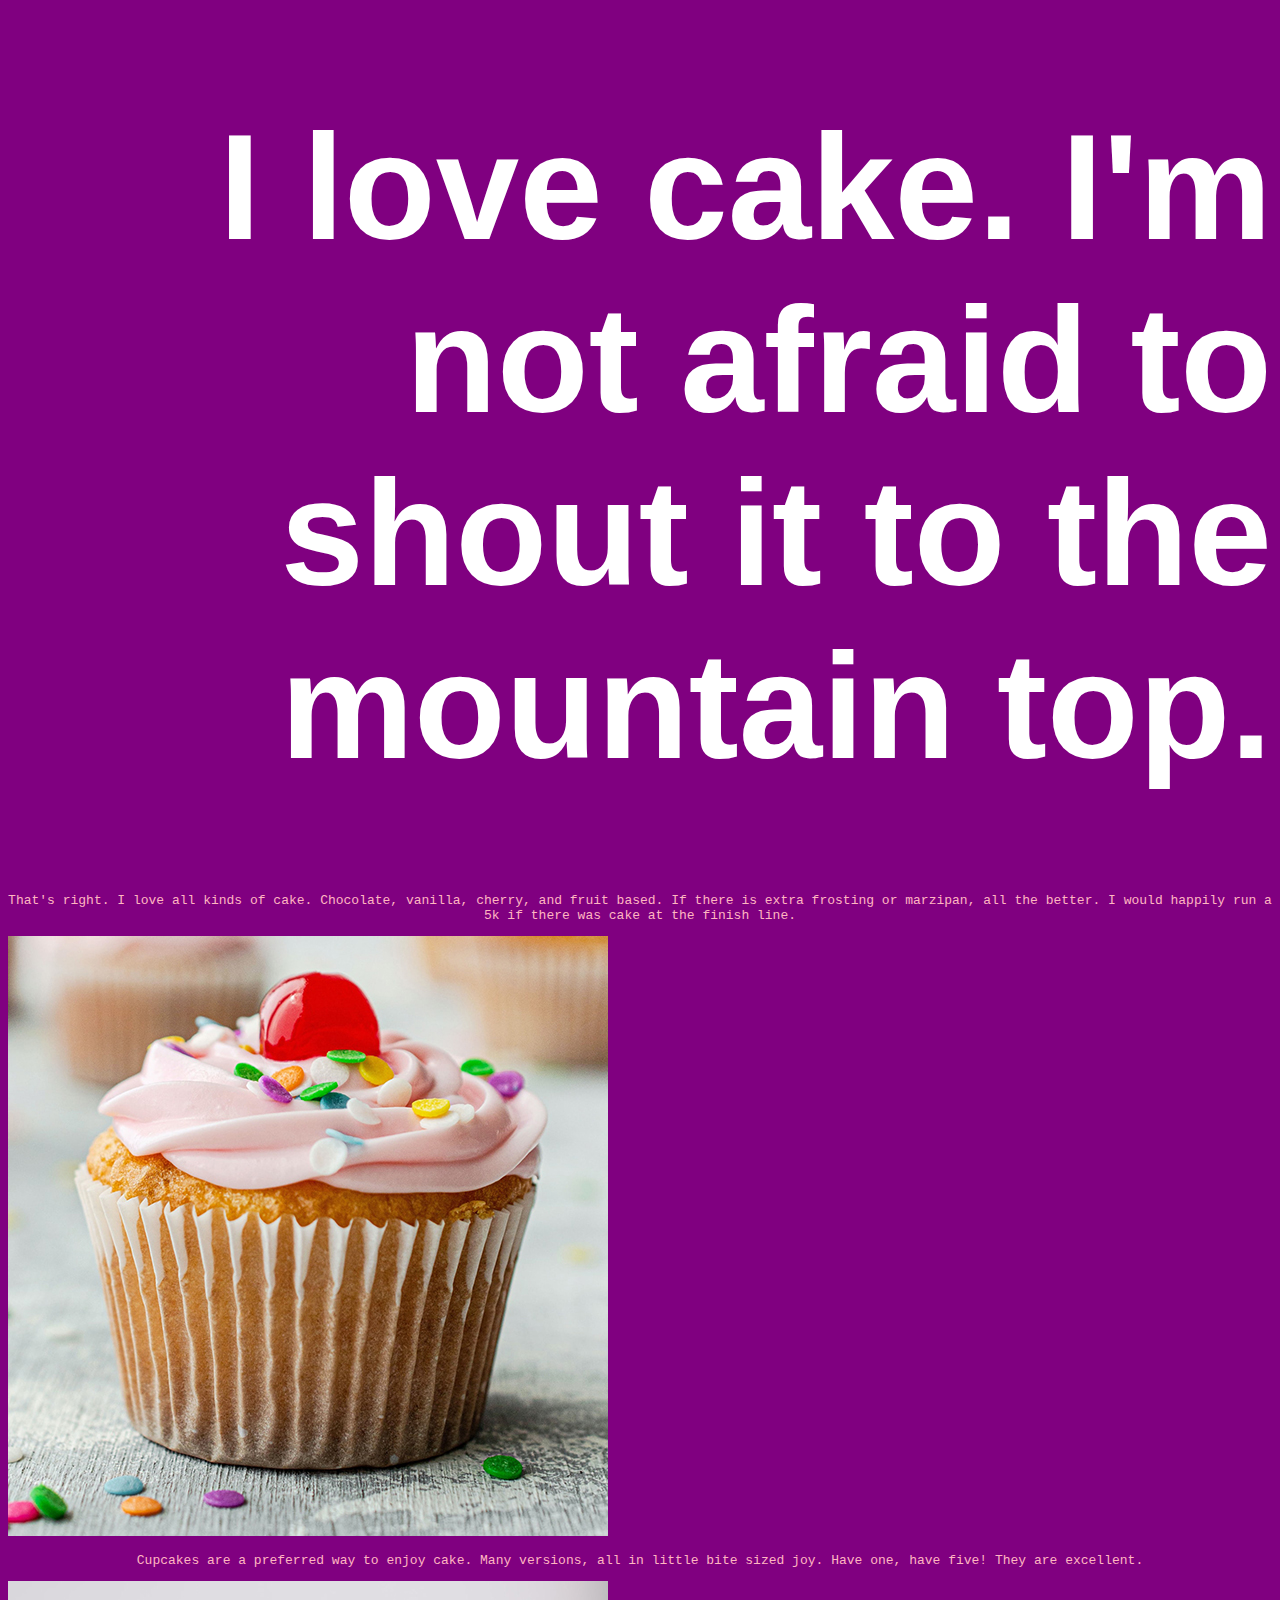
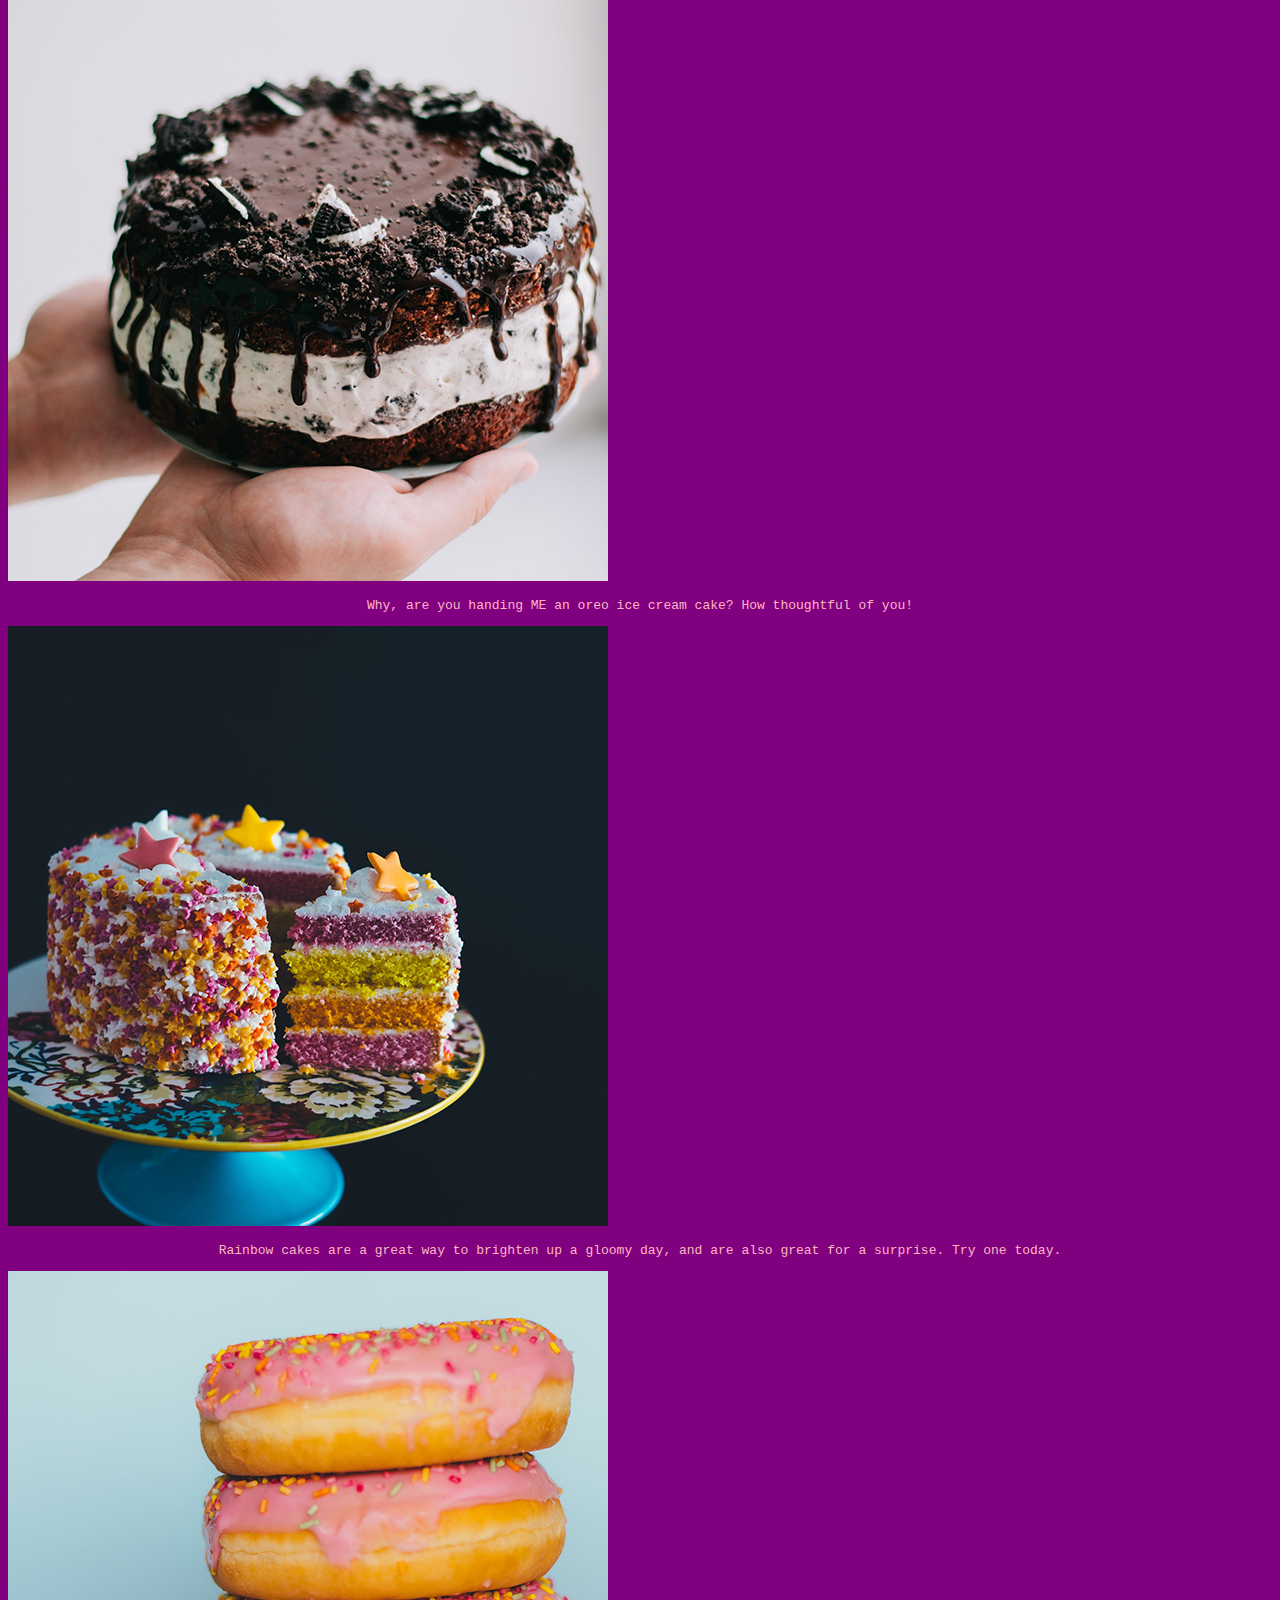
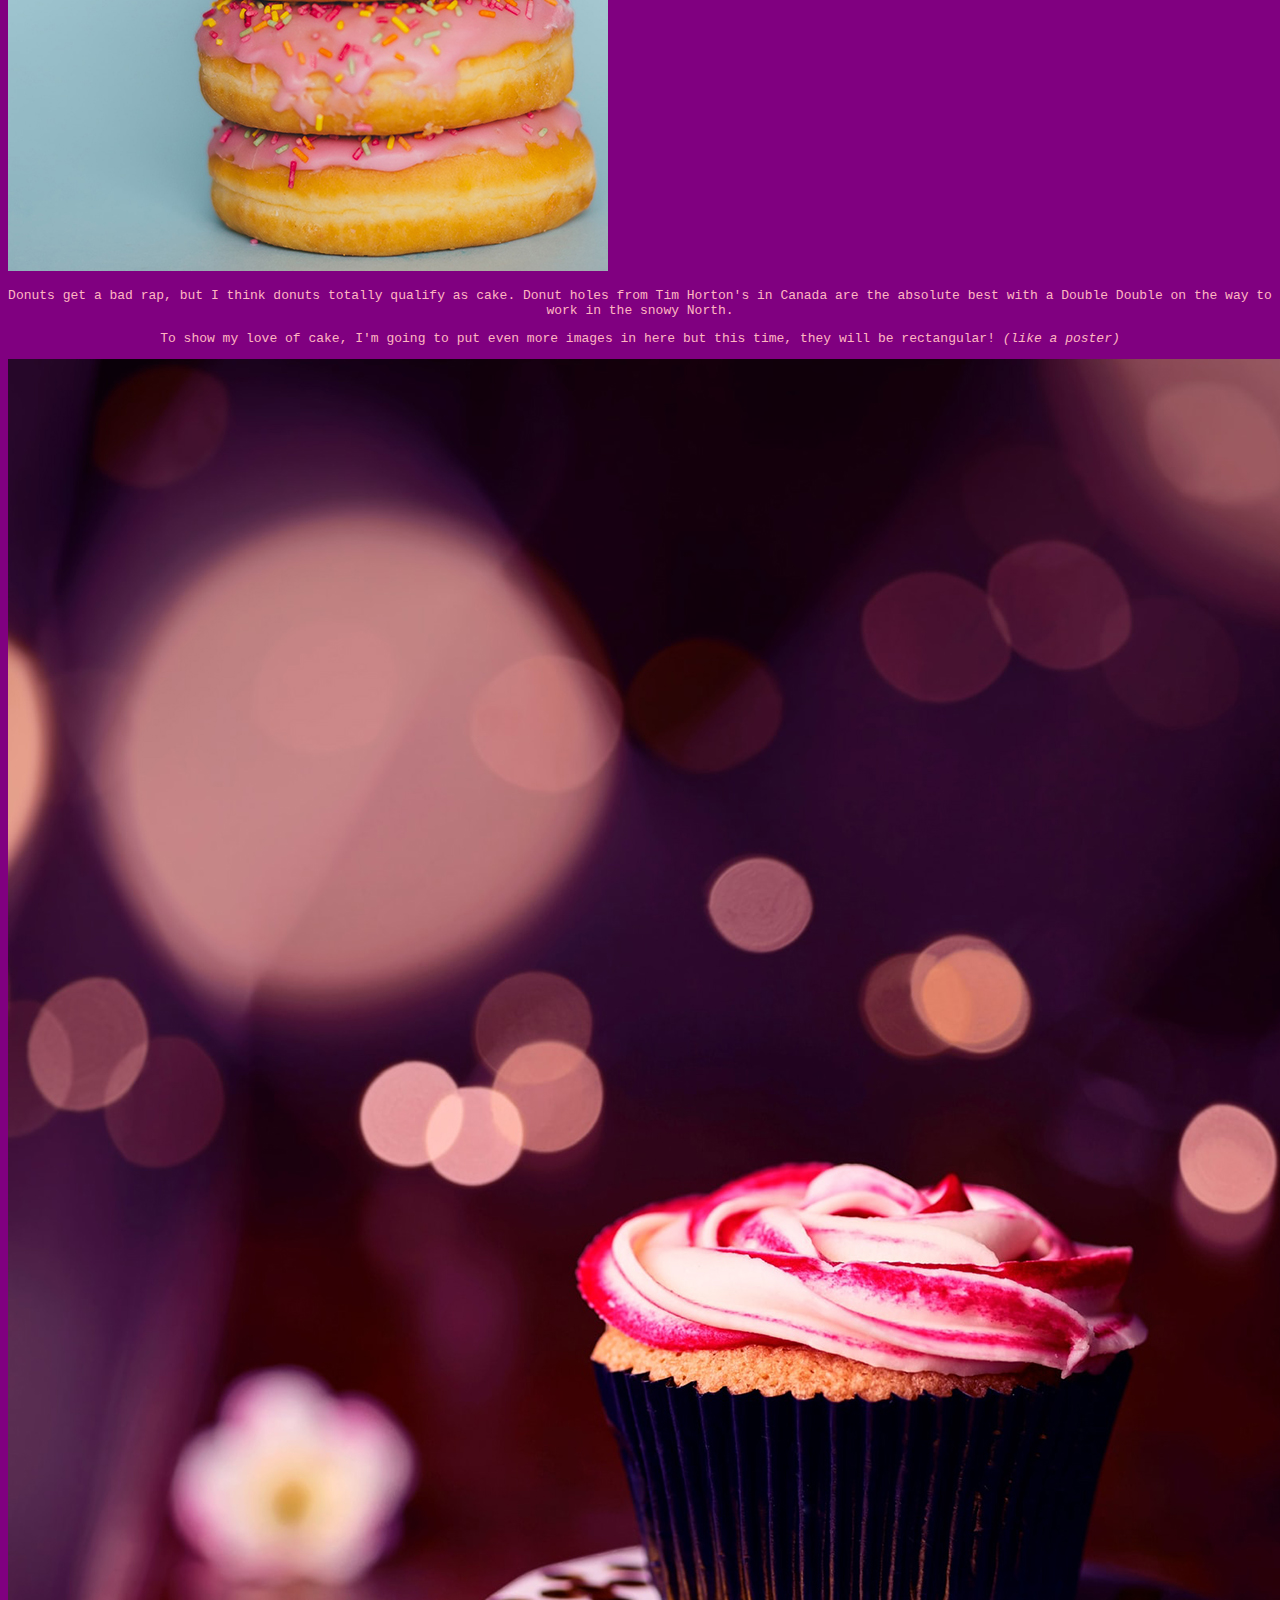
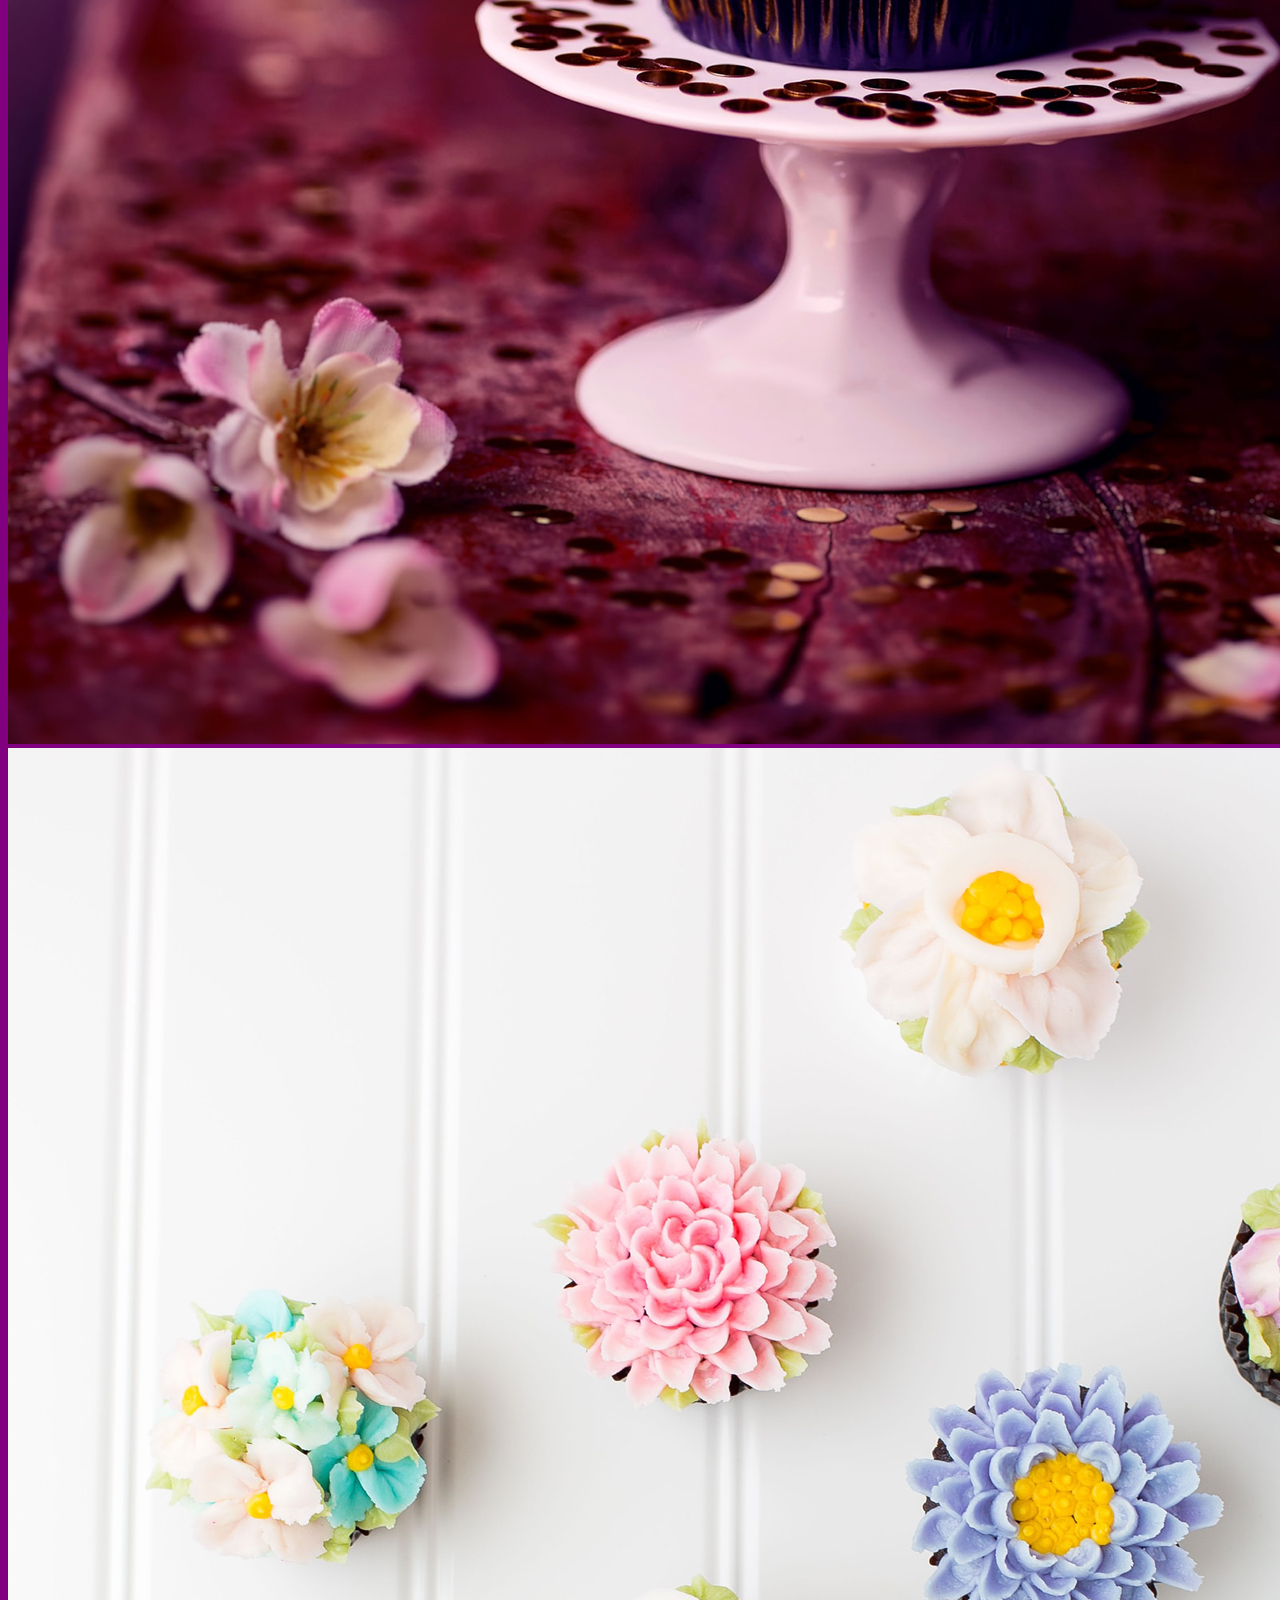
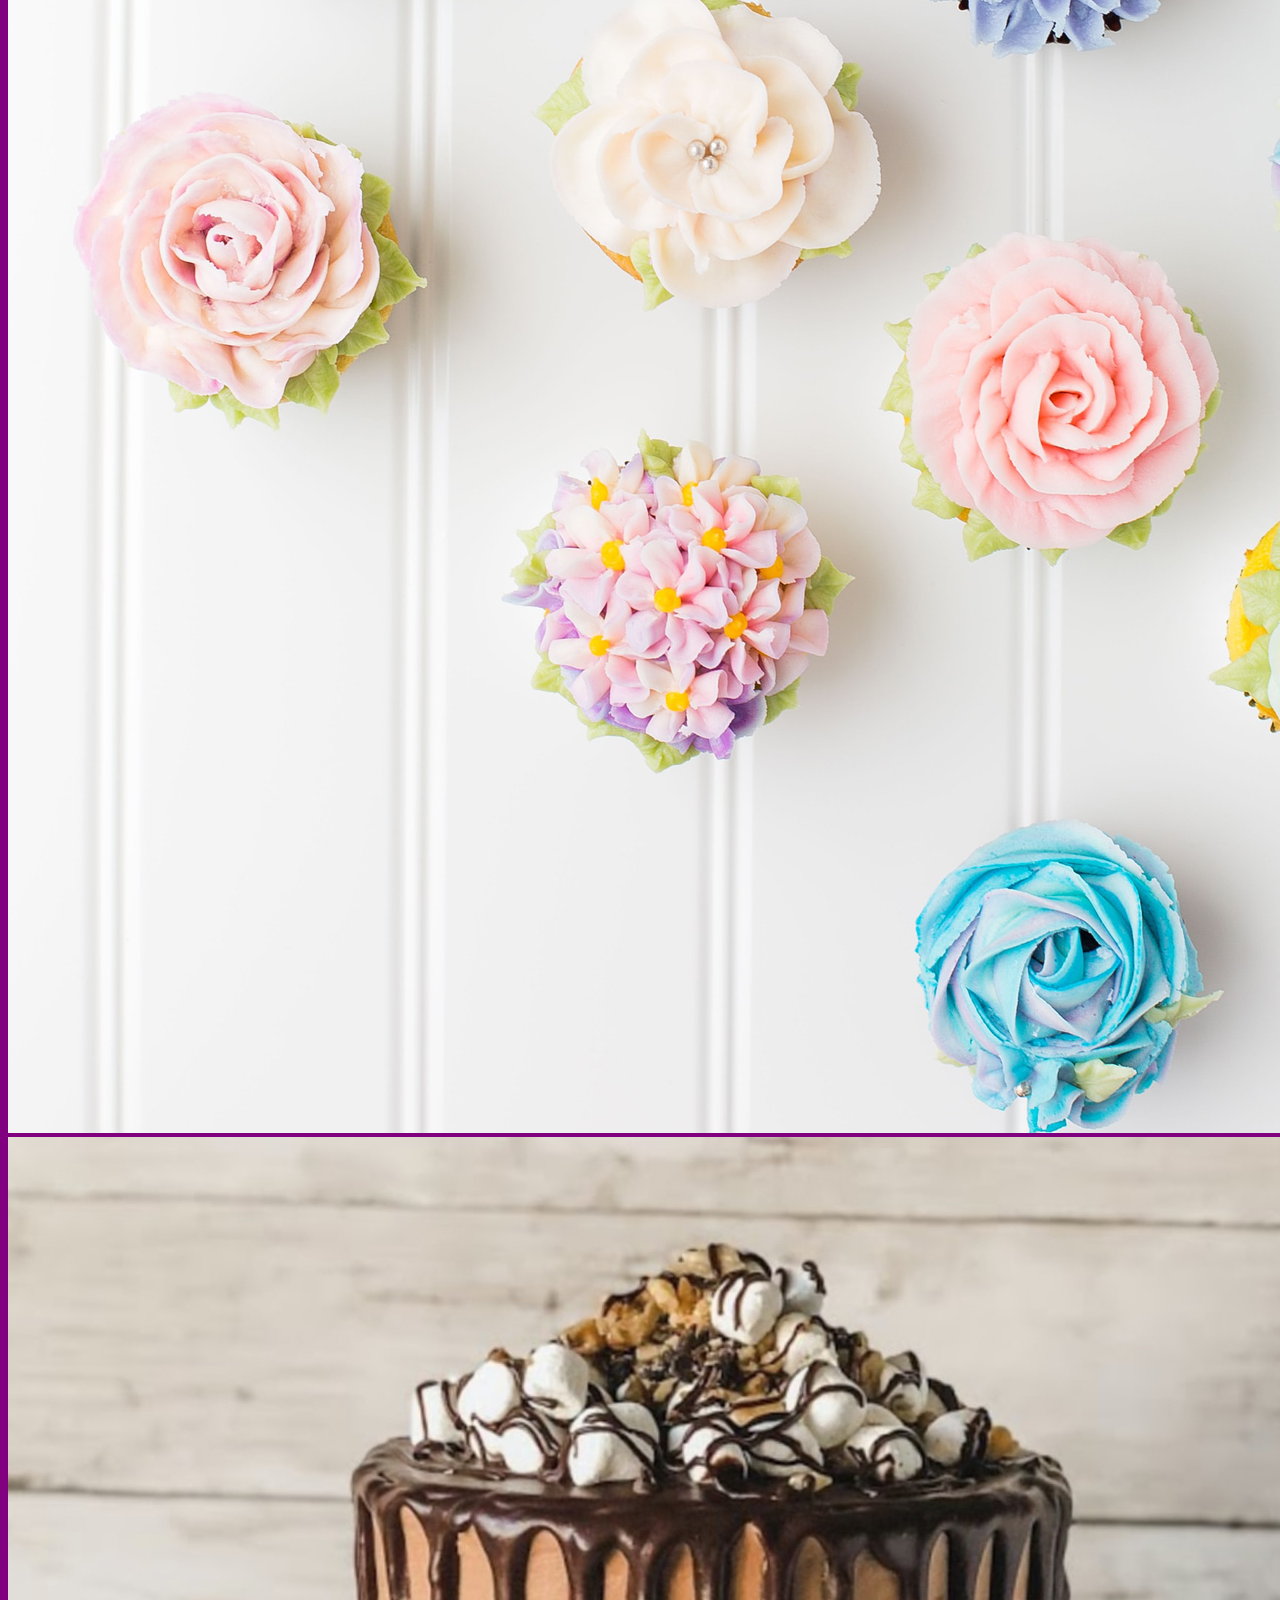
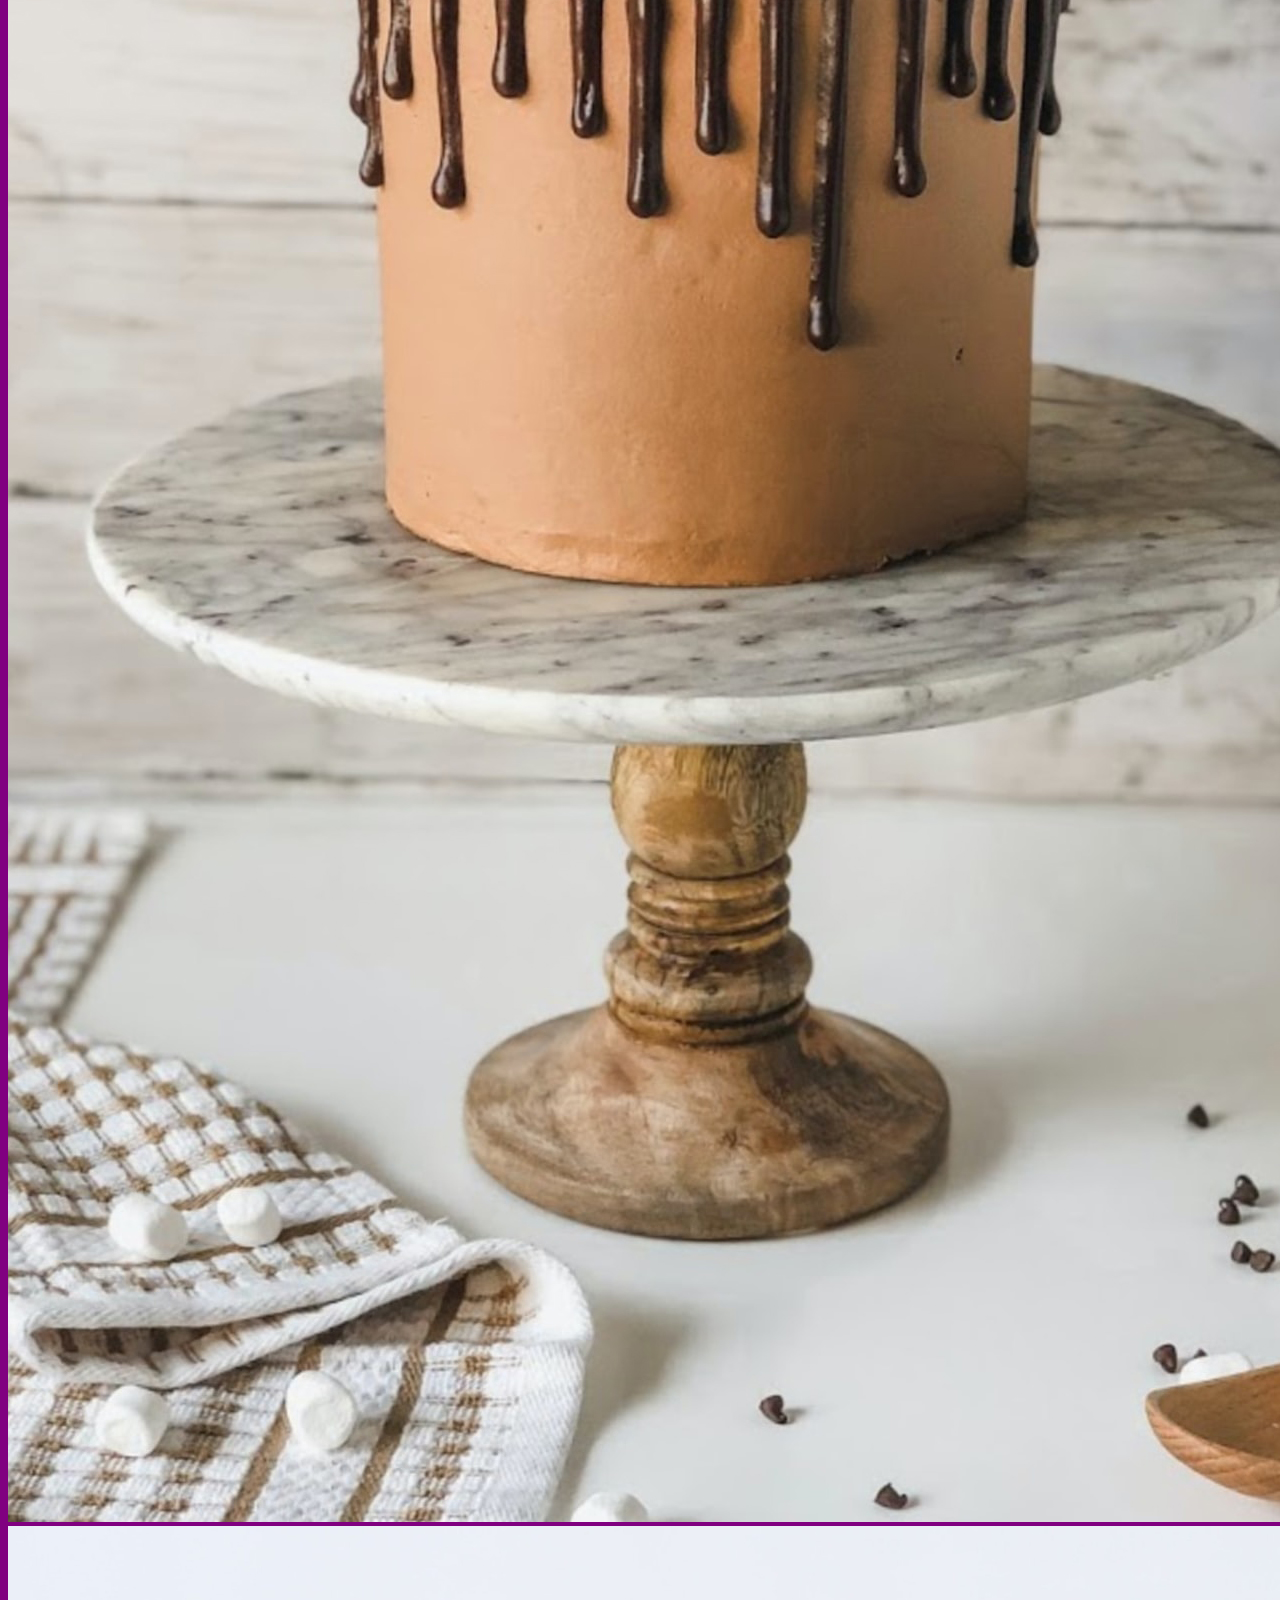
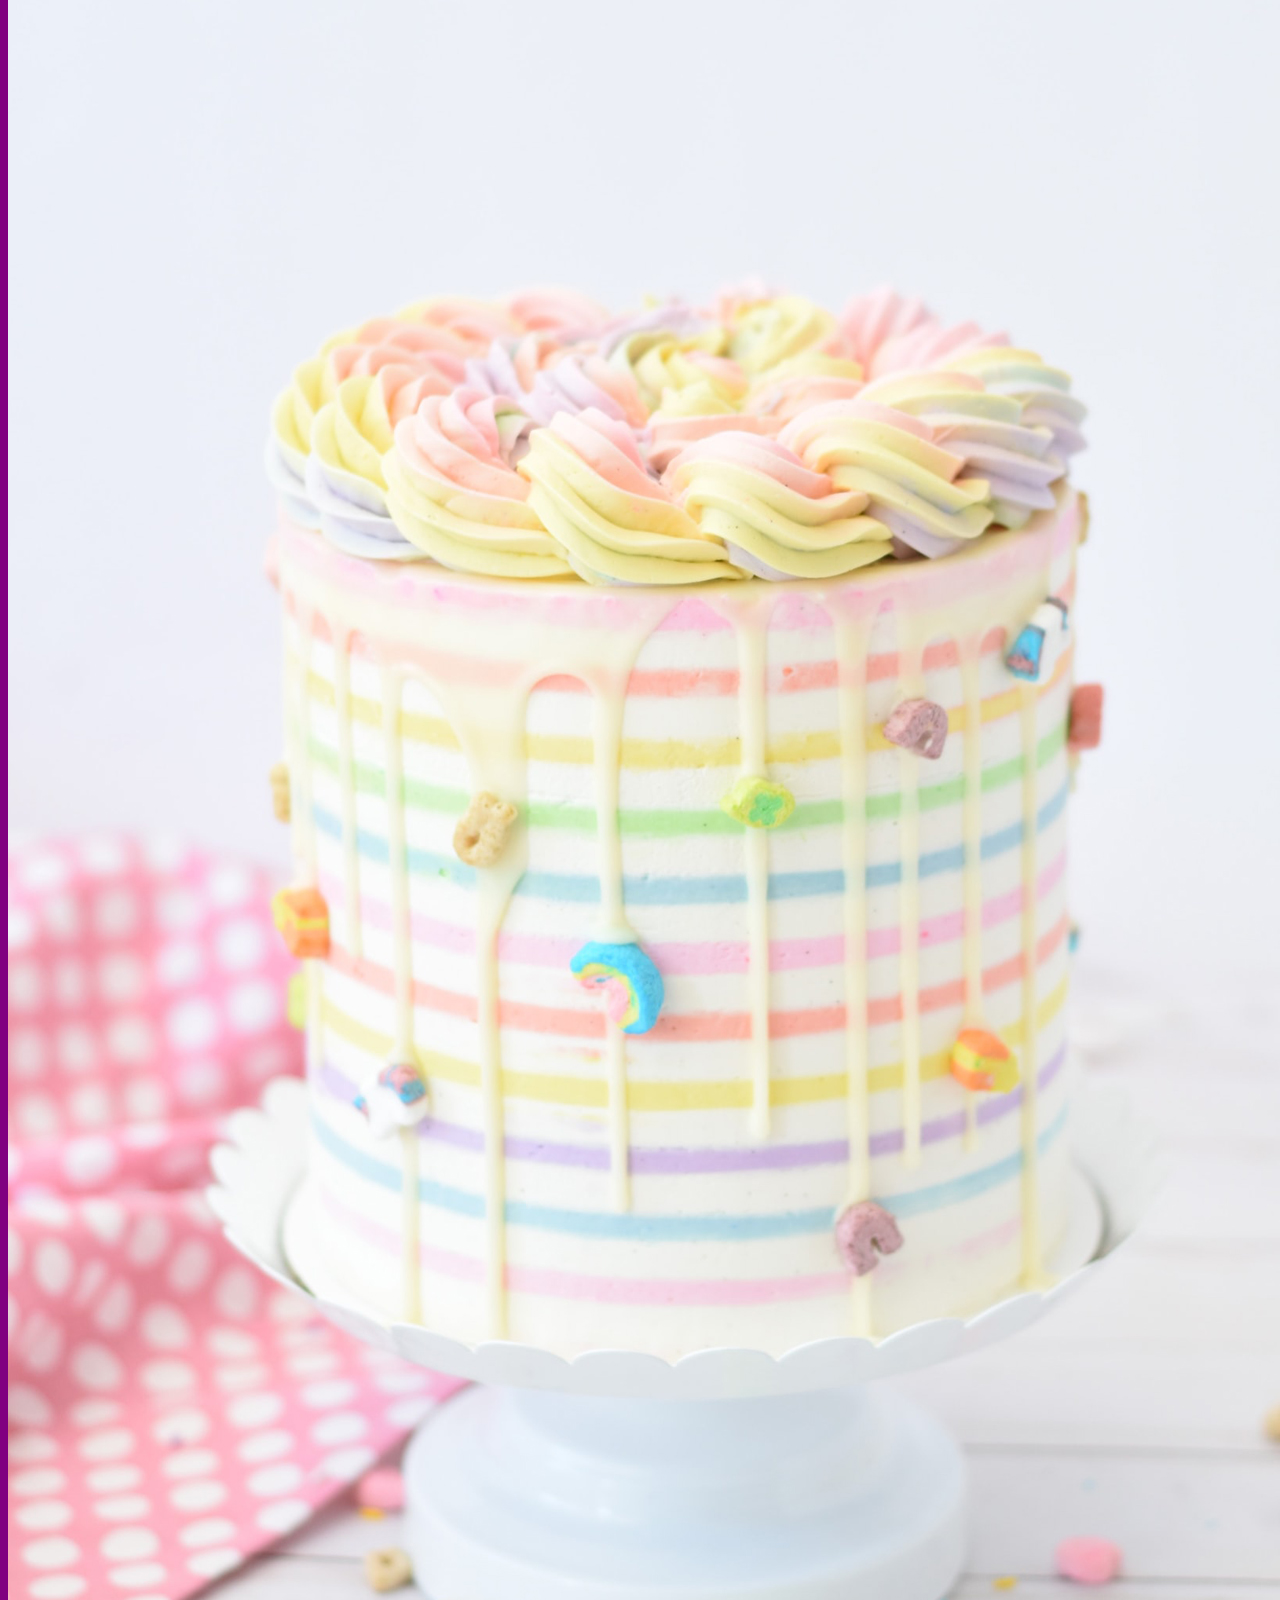
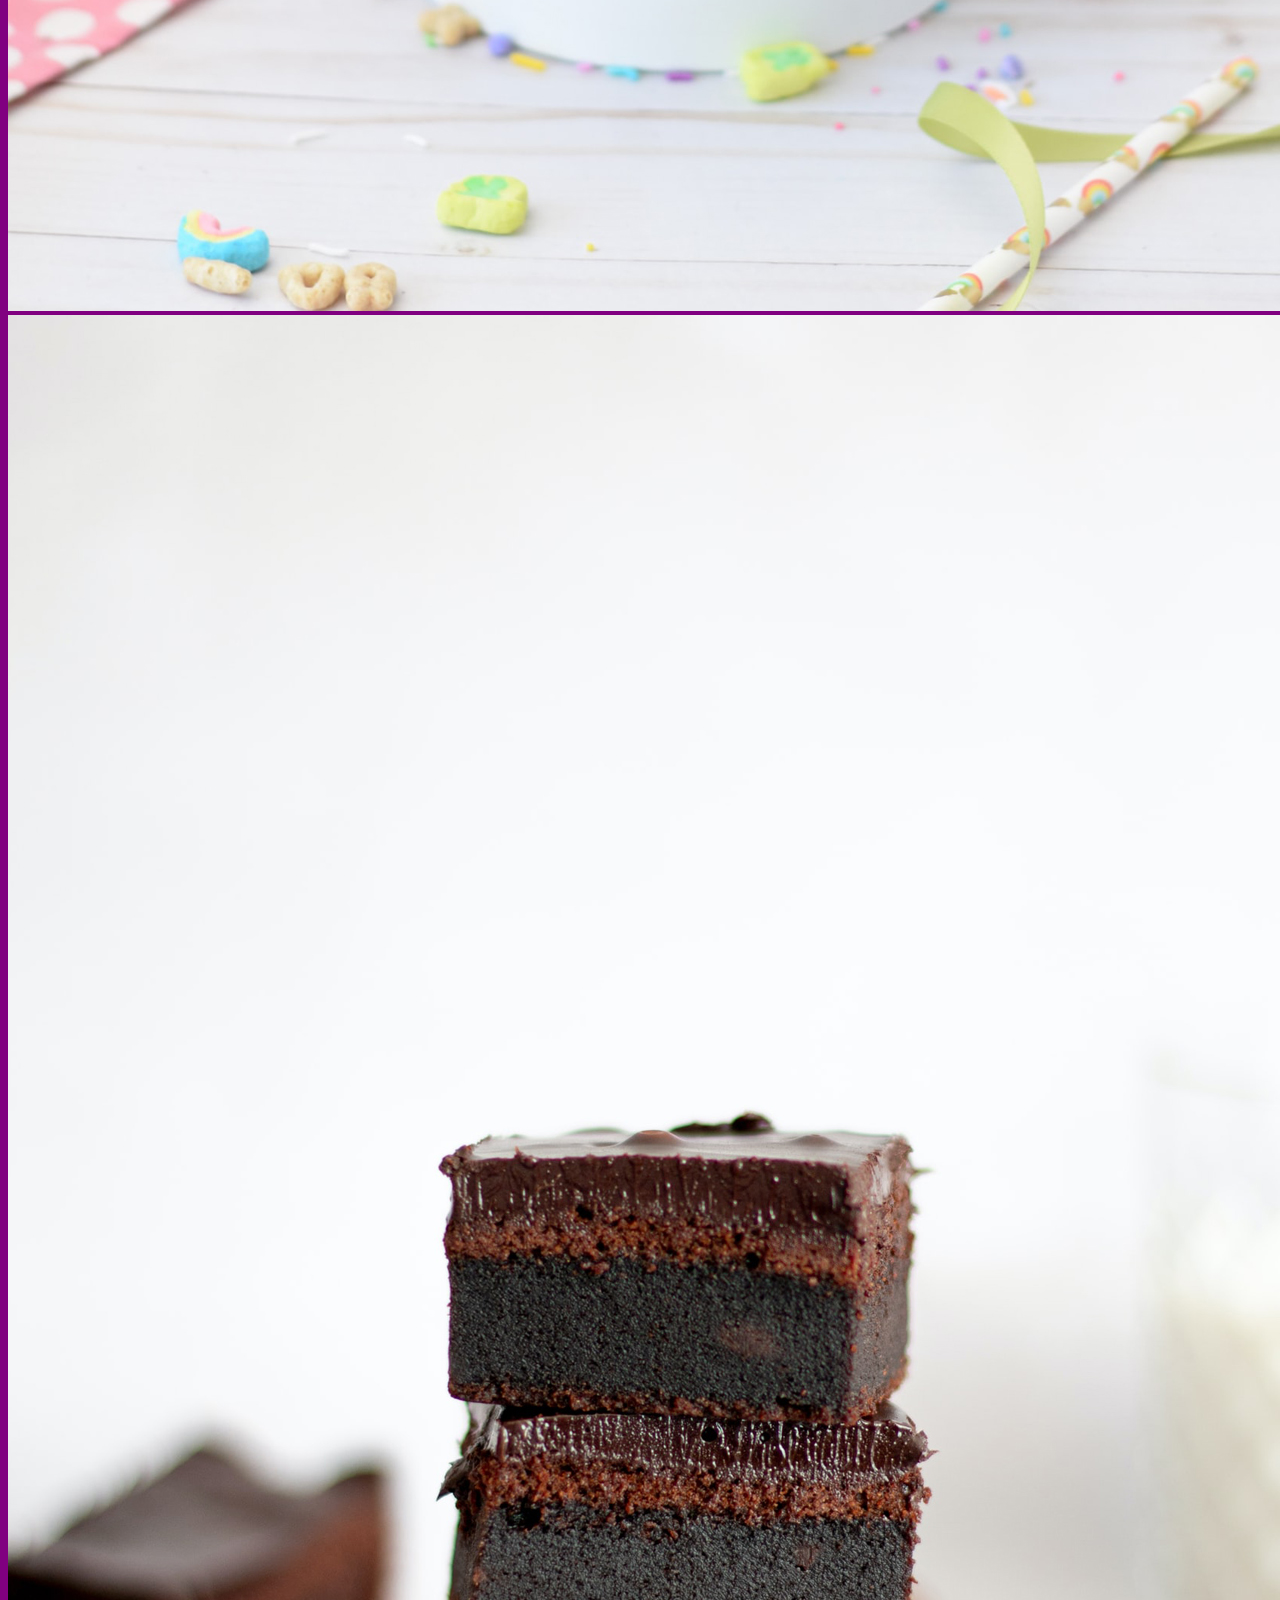
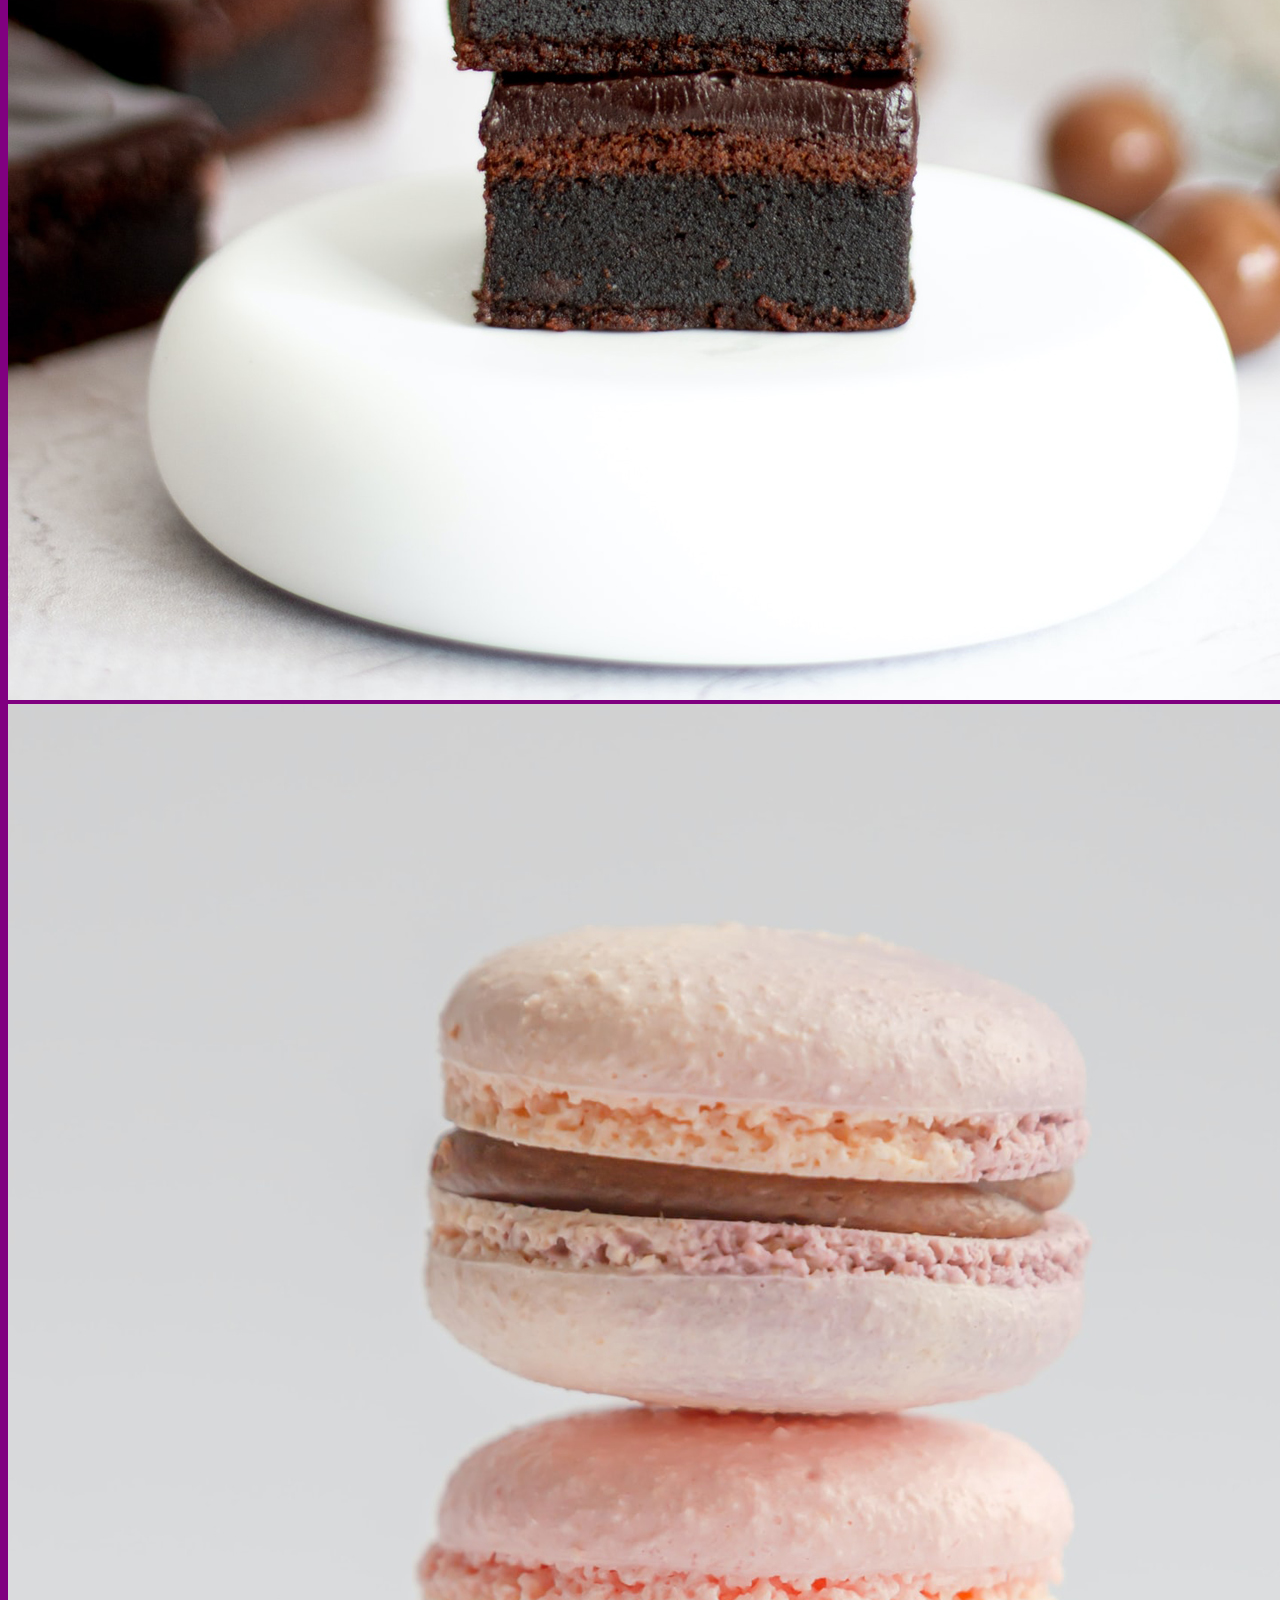
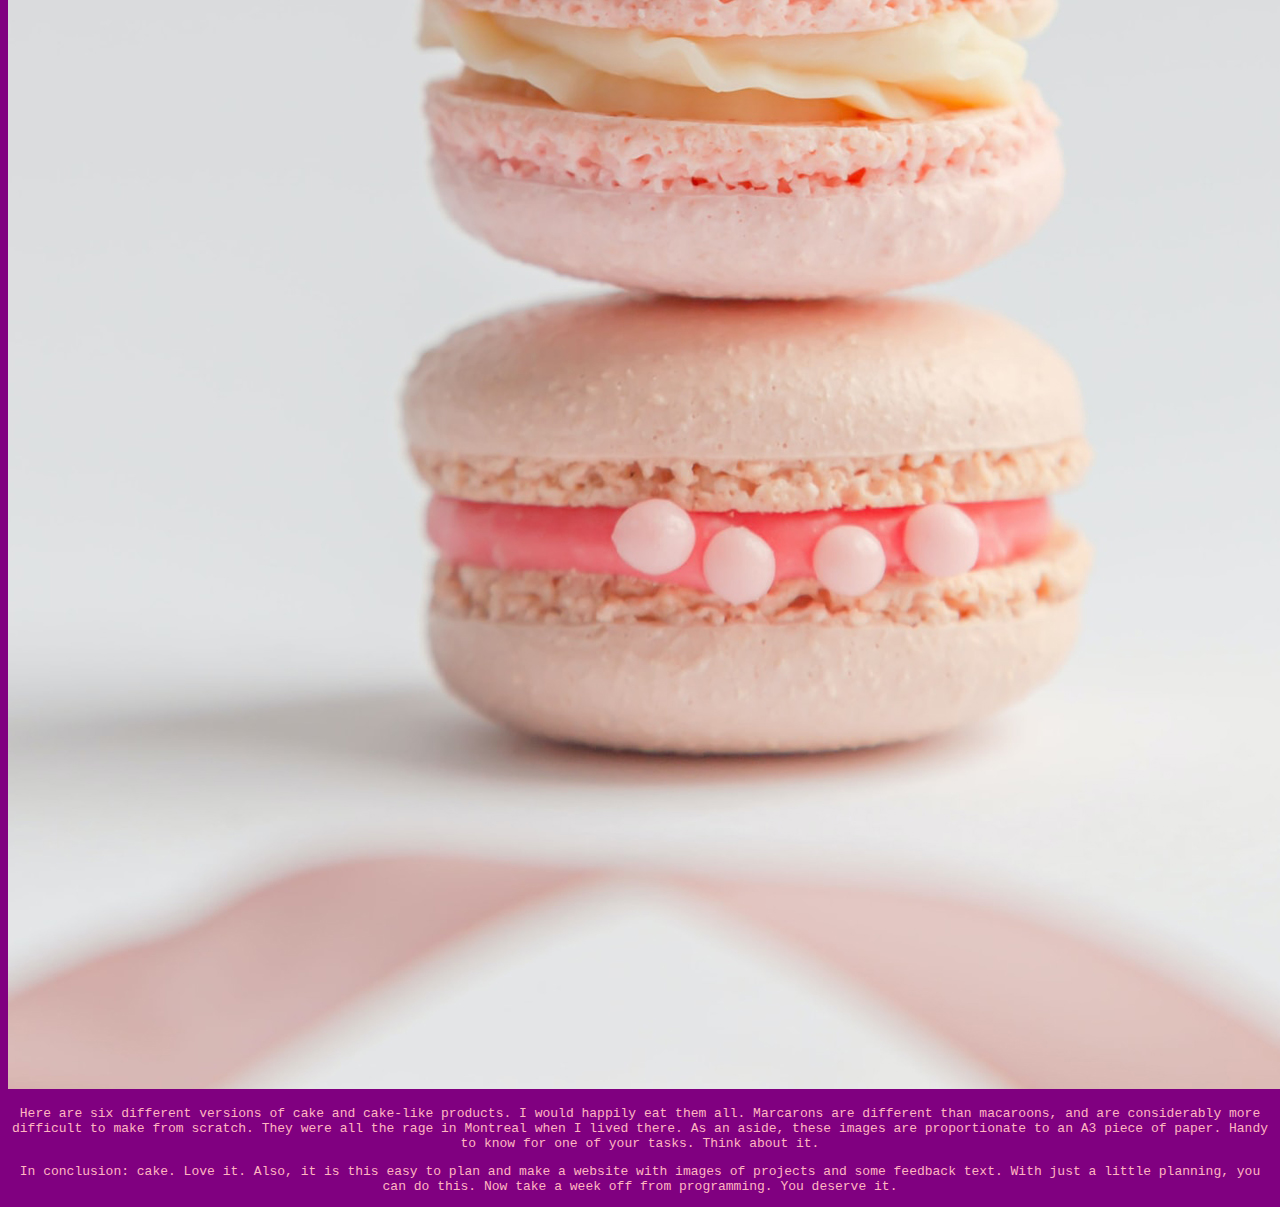
==== cake.html @ 8fcbd811 "add cake images to repo" ====
<!DOCTYPE html>
<html lang="en">

<head>
    <meta charset="UTF-8">
    <meta http-equiv="X-UA-Compatible" content="IE=edge">
    <meta name="viewport" content="width=device-width, initial-scale=1.0">

    <link rel='stylesheet' href='styles.css' />

  

    <title>I Love Cake</title>
</head>

<body>

    <!-- This is the header for the cake page -->
    <header>
        <h1>I love cake. I'm not afraid to shout it to the mountain top.</h1>

        <p class="cake-text">That's right. I love all kinds of cake. Chocolate, vanilla, cherry, and fruit based. If there is extra frosting or marzipan, all the better. I would happily run a 5k if there was cake at the finish line.</p>
    </header>




    <!-- main body about my love of cake -->

    <main>

        <!-- begin square images  -->
        <section class="section-one">
            <div class="container">

                <div class="cake-group">
                    <img class="cake-item" src="images/cake1.jpg" alt="a photo of a cupcake">

                    <p class="cake-text caption">Cupcakes are a preferred way to enjoy cake. Many versions, all in
                    little bite sized joy. Have one, have five! They are excellent.</p>

                </div>

                <div class="cake-group">

                    <img class="cake-item" src="images/cake2.jpg" alt="a photo of an oreo ice cream cake">


                    <p class="cake-text caption">Why, are you handing ME an oreo ice cream cake? How thoughtful of you!
                    </p>

                </div>

                <div class="cake-group">

                    <img class="cake-item" src="images/cake3.jpg" alt="a photo of a rainbow cake">

                    <p class="cake-text caption">Rainbow cakes are a great way to brighten up a gloomy day, and are also
                        great
                        for a surprise. Try one today. </p>

                </div>

                <div class="cake-group">
                    <img class="cake-item" src="images/cake4.jpg" alt="a photo of a donut">


                    <p class="cake-text caption">Donuts get a bad rap, but I think donuts totally qualify as cake. Donut
                        holes
                        from Tim Horton's in Canada are the absolute best with a Double Double on the way to work in the
                        snowy
                        North.</p>
                </div>
            </div>
        </section>

        <!-- Begin poster size images -->


        <section class="section-two">



            <p class="cake-text dark center">To show my love of cake, I'm going to put even more images in here but this time,
                they will be rectangular! <em>(like a poster)</em> </p>

            <div class="container">
                <img class="cake-poster-item" src="images/cakeposter1.jpg" alt="a photo of a cupcake">

                <img class="cake-poster-item" src="images/cakeposter2.jpg" alt="a photo of many cupcakes with icing that looks like flowers">

                <img class="cake-poster-item" src="images/cakeposter3.jpg" alt="a photo of a chocolate popcorn marshmallow cake">

                <img class="cake-poster-item" src="images/cakeposter4.jpg" alt="a photo of a rainbow cake not cut">

                <img class="cake-poster-item" src="images/cakeposter5.jpg" alt="a photo of a stack of fudgy brownies">

                <img class="cake-poster-item" src="images/cakeposter6.jpg" alt="a photo of a three pink marcarons">

            </div>

            <p class="cake-text dark center">Here are six different versions of cake and cake-like products. I would happily eat them all. Marcarons are different than macaroons, and are considerably more difficult to make from scratch. They were all the rage in Montreal when I lived there. As an aside, these images are proportionate to an A3 piece of paper. Handy to know for one of your tasks. Think about it.</p>
        </section>
    </main>

    <footer>
        <p class="cake-text caption disclaimer dark">In conclusion: cake. Love it. Also, it is this easy to plan and make a
            website with images of projects and some feedback text. With just a little planning, you can do this. Now
            take a week off from programming. You deserve it.</p>

    </footer>
</body>

</html>
---- styles.css ----
body {
    background-color: purple;
}

p {
    font-family: monospace;
    text-align: center;
    color: lightpink;
}

h1,
h2,
h3,
h4,
h5,
h6 {
    font-family: Verdana, Geneva, Tahoma, sans-serif;
    color: lightyellow;
    font-style: italic;
    text-align: right;
}

h1 {
    font-family: Impact, Haettenschweiler, 'Arial Narrow Bold', sans-serif;
    font-size: 150px;
    color: white;
    font-style: normal;
}

h2 {
    color: black;
}

.special {
    font-family: 'Gill Sans', 'Gill Sans MT', Calibri, 'Trebuchet MS', sans-serif;
    font-weight: bold;
    font-size: 40px;
    text-align: left;
}

ul {
    list-style-type: square;

}

ol {
    list-style-type: upper-roman;

}

li {
    color: white;
    font-size: 20px;
    font-weight: bold;
}

.fave {
    color: orangered;

}

.pizza{

    width: 50%;
}

a {

    color: white;
}
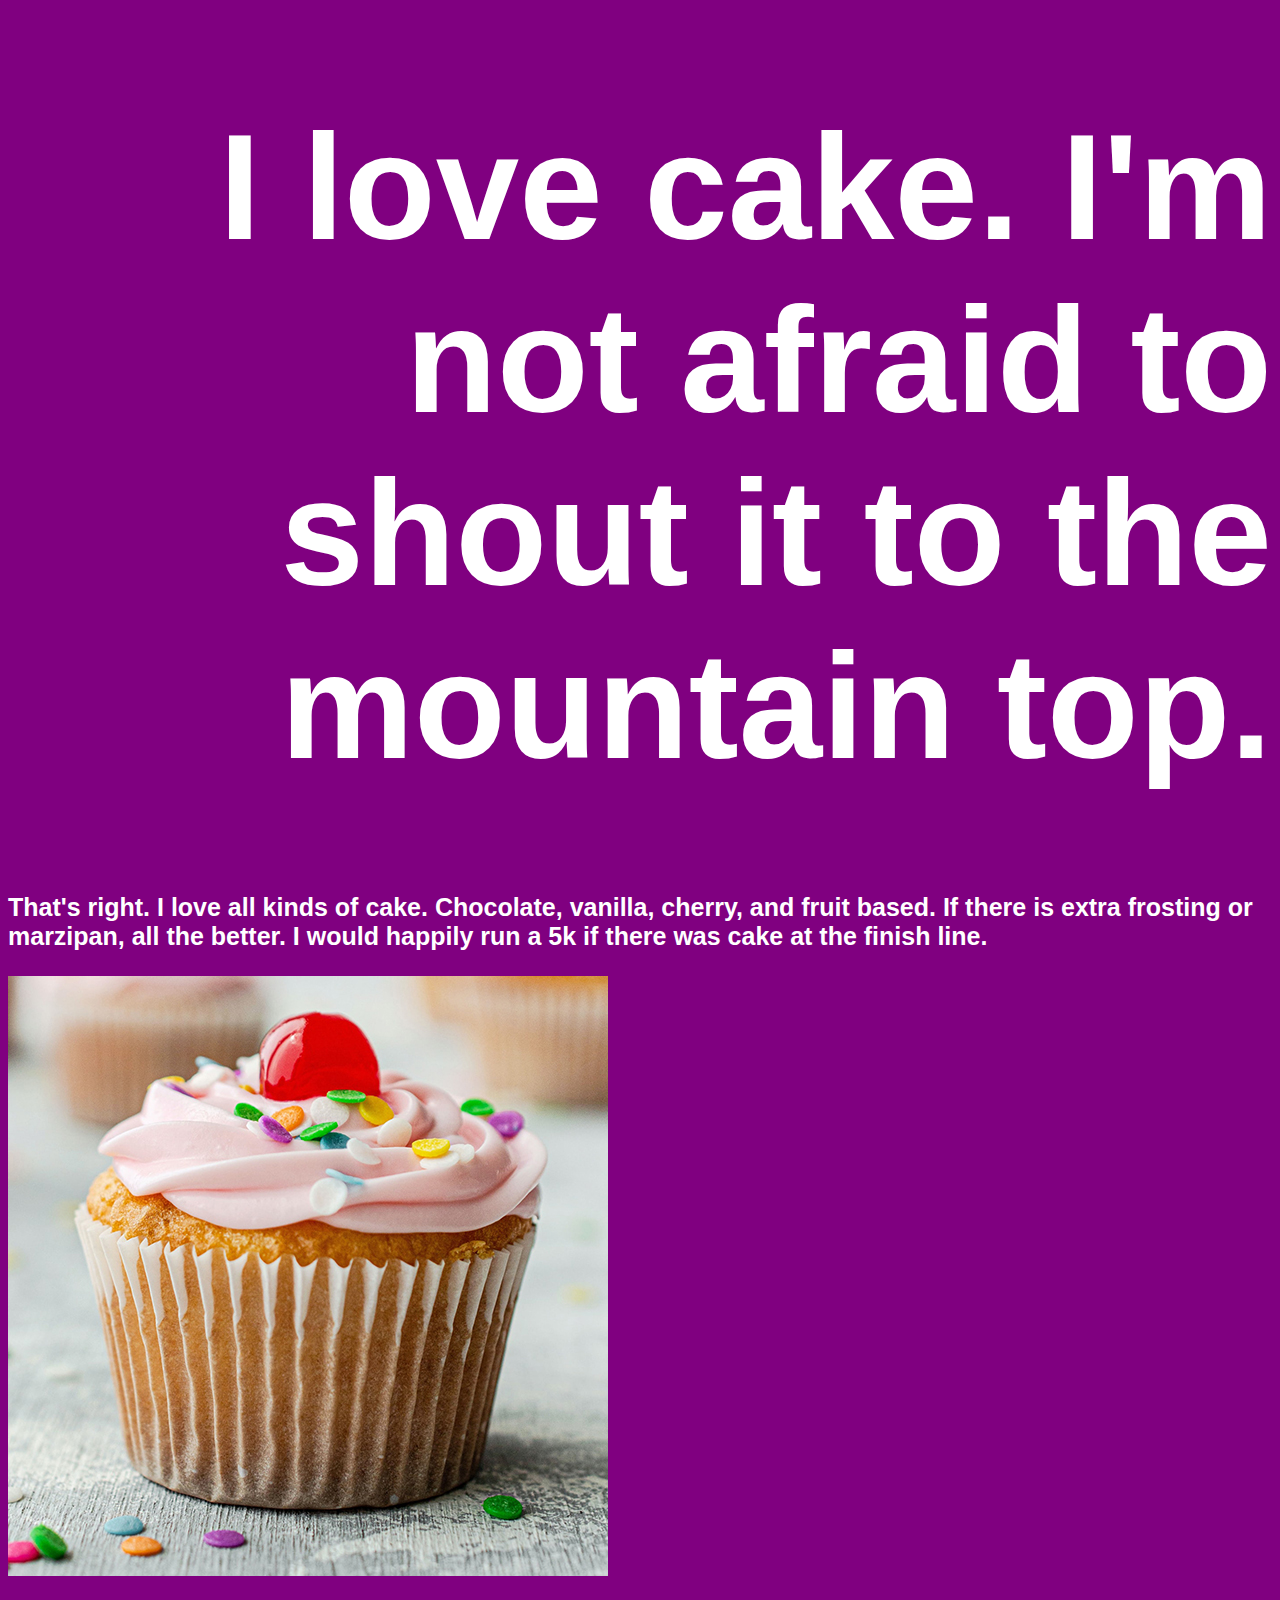
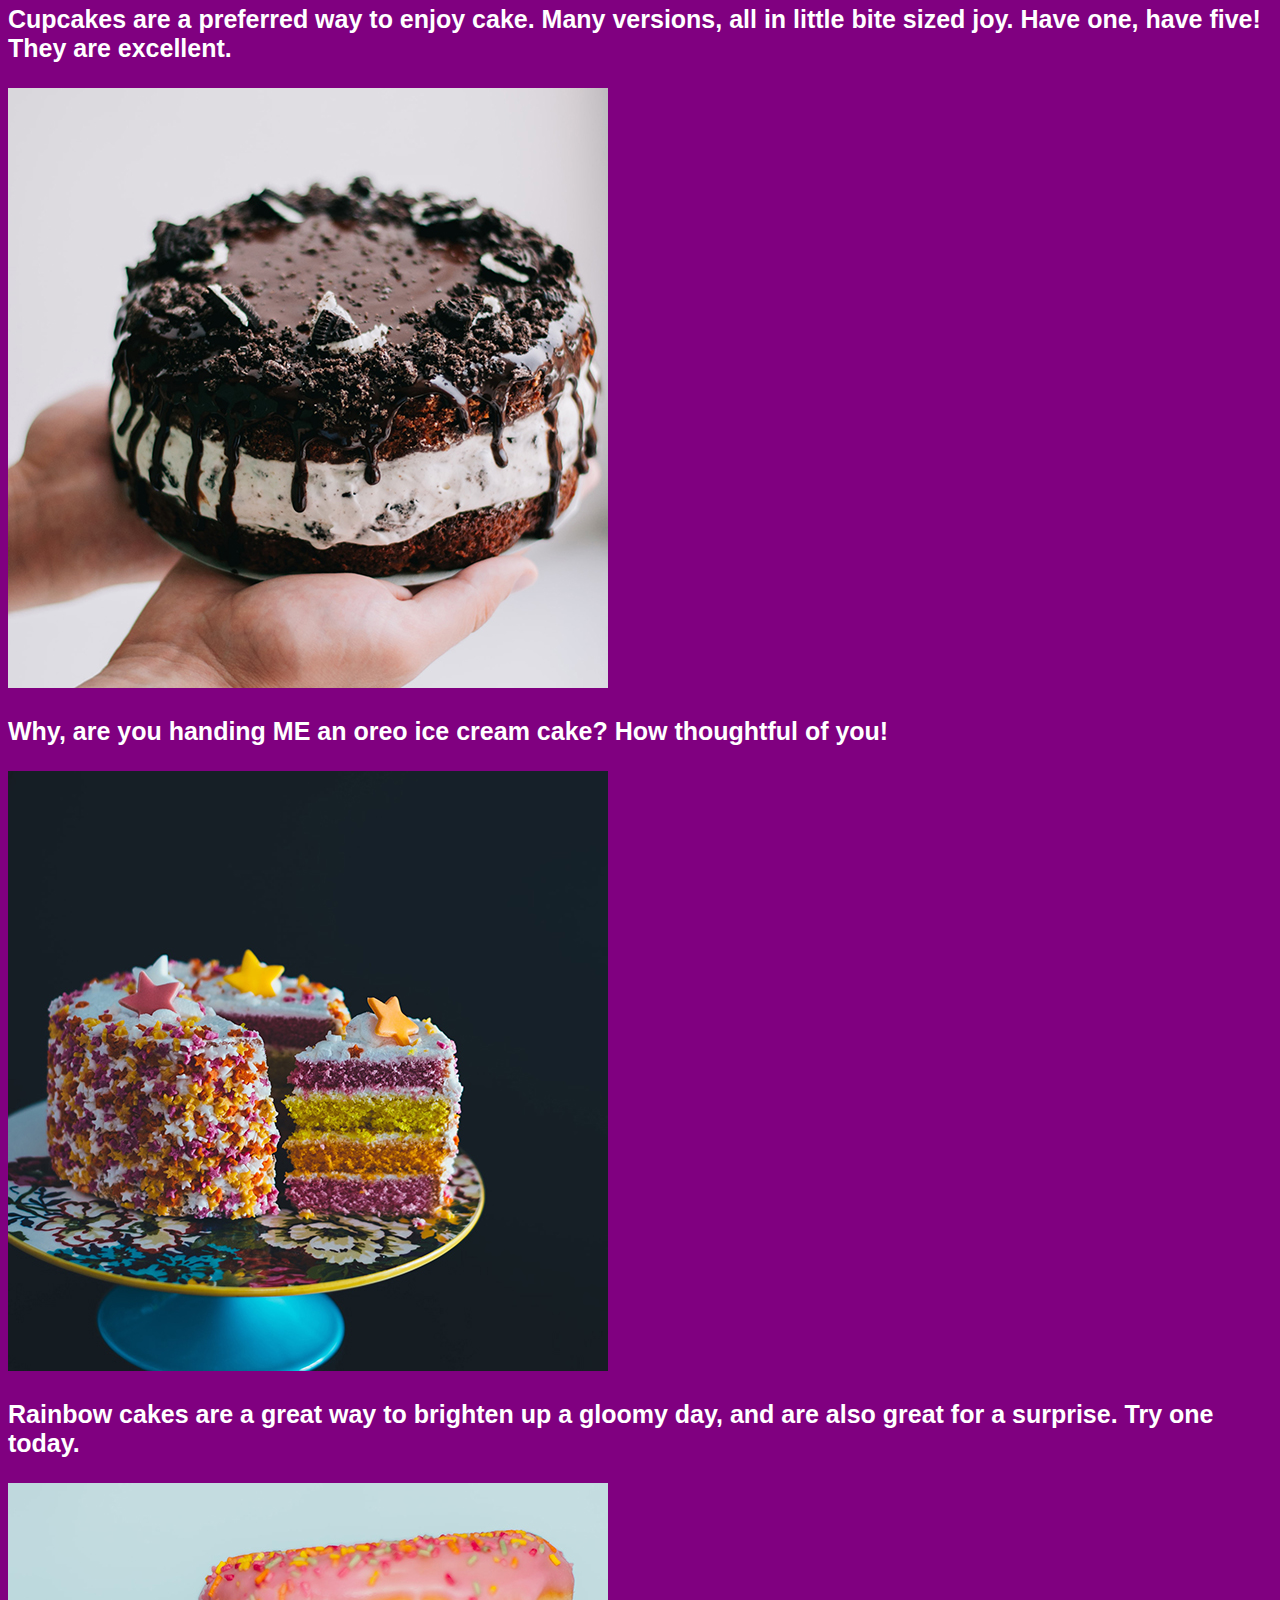
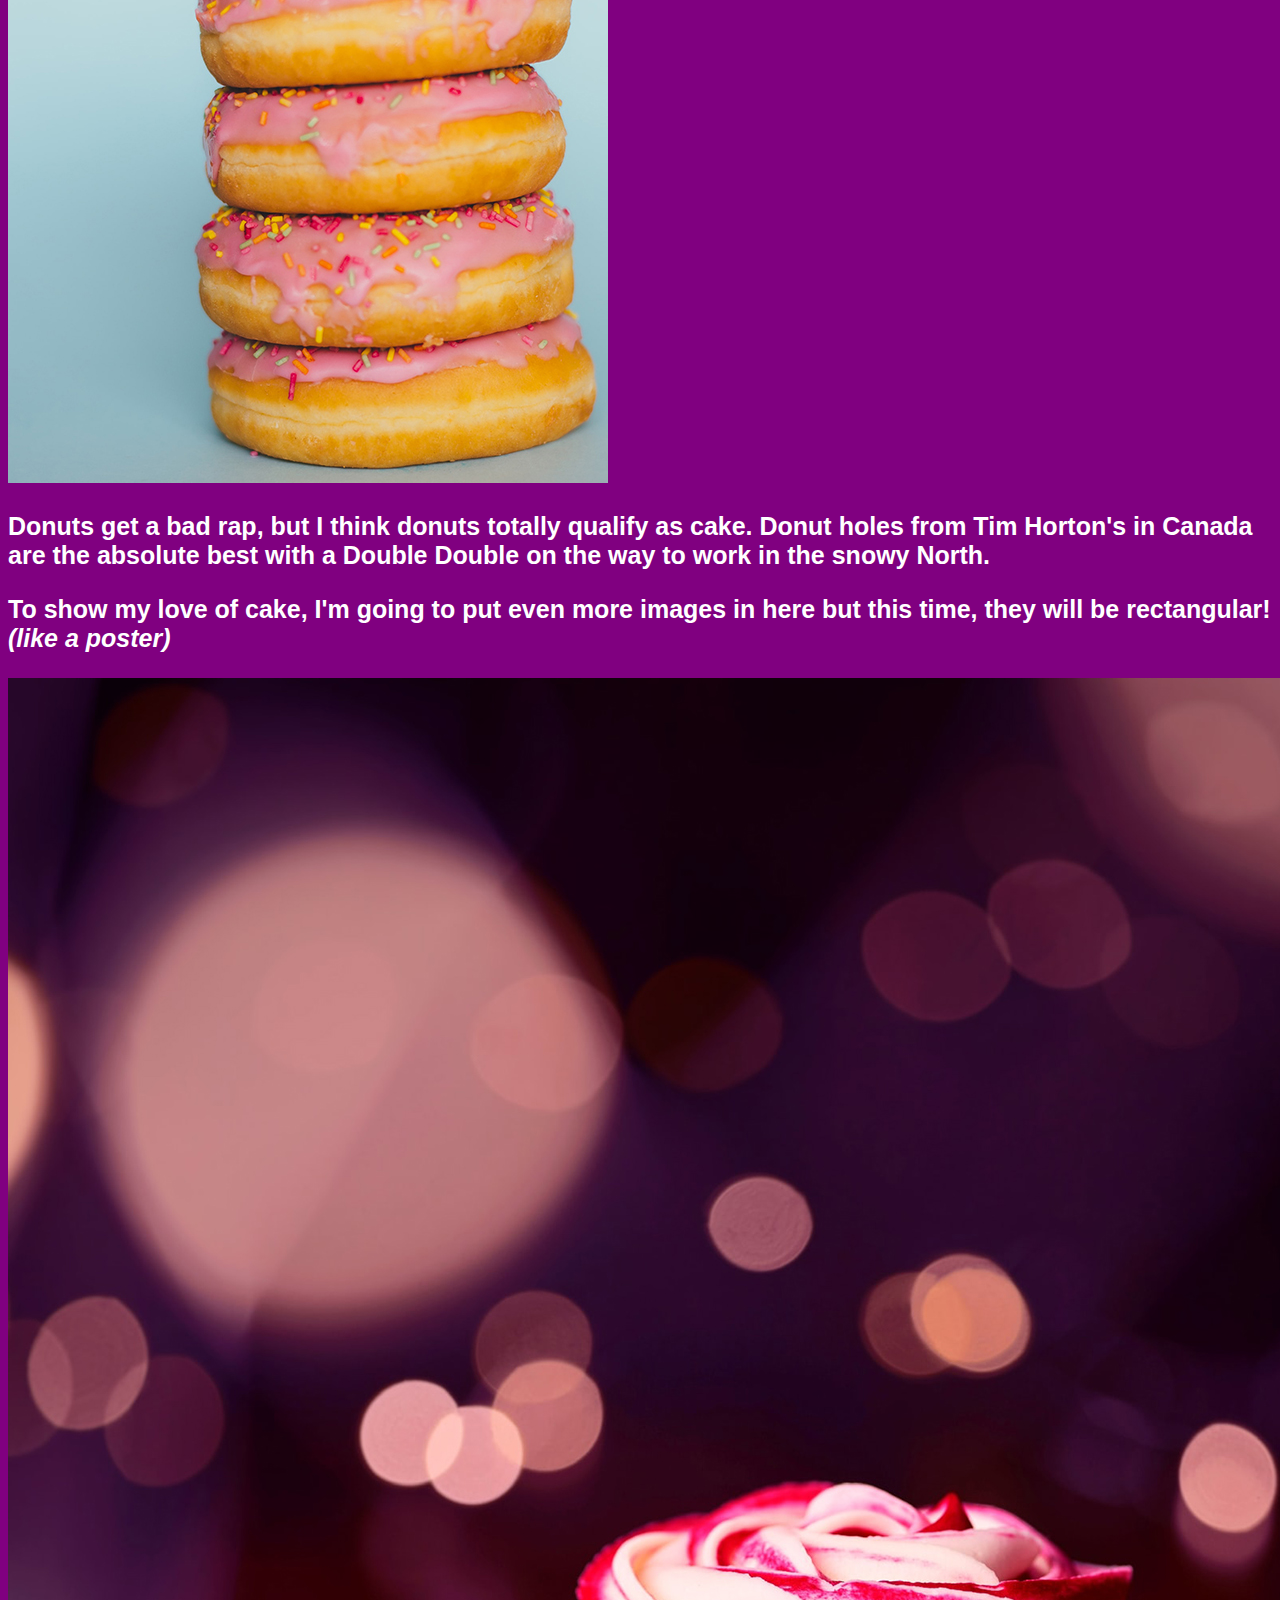
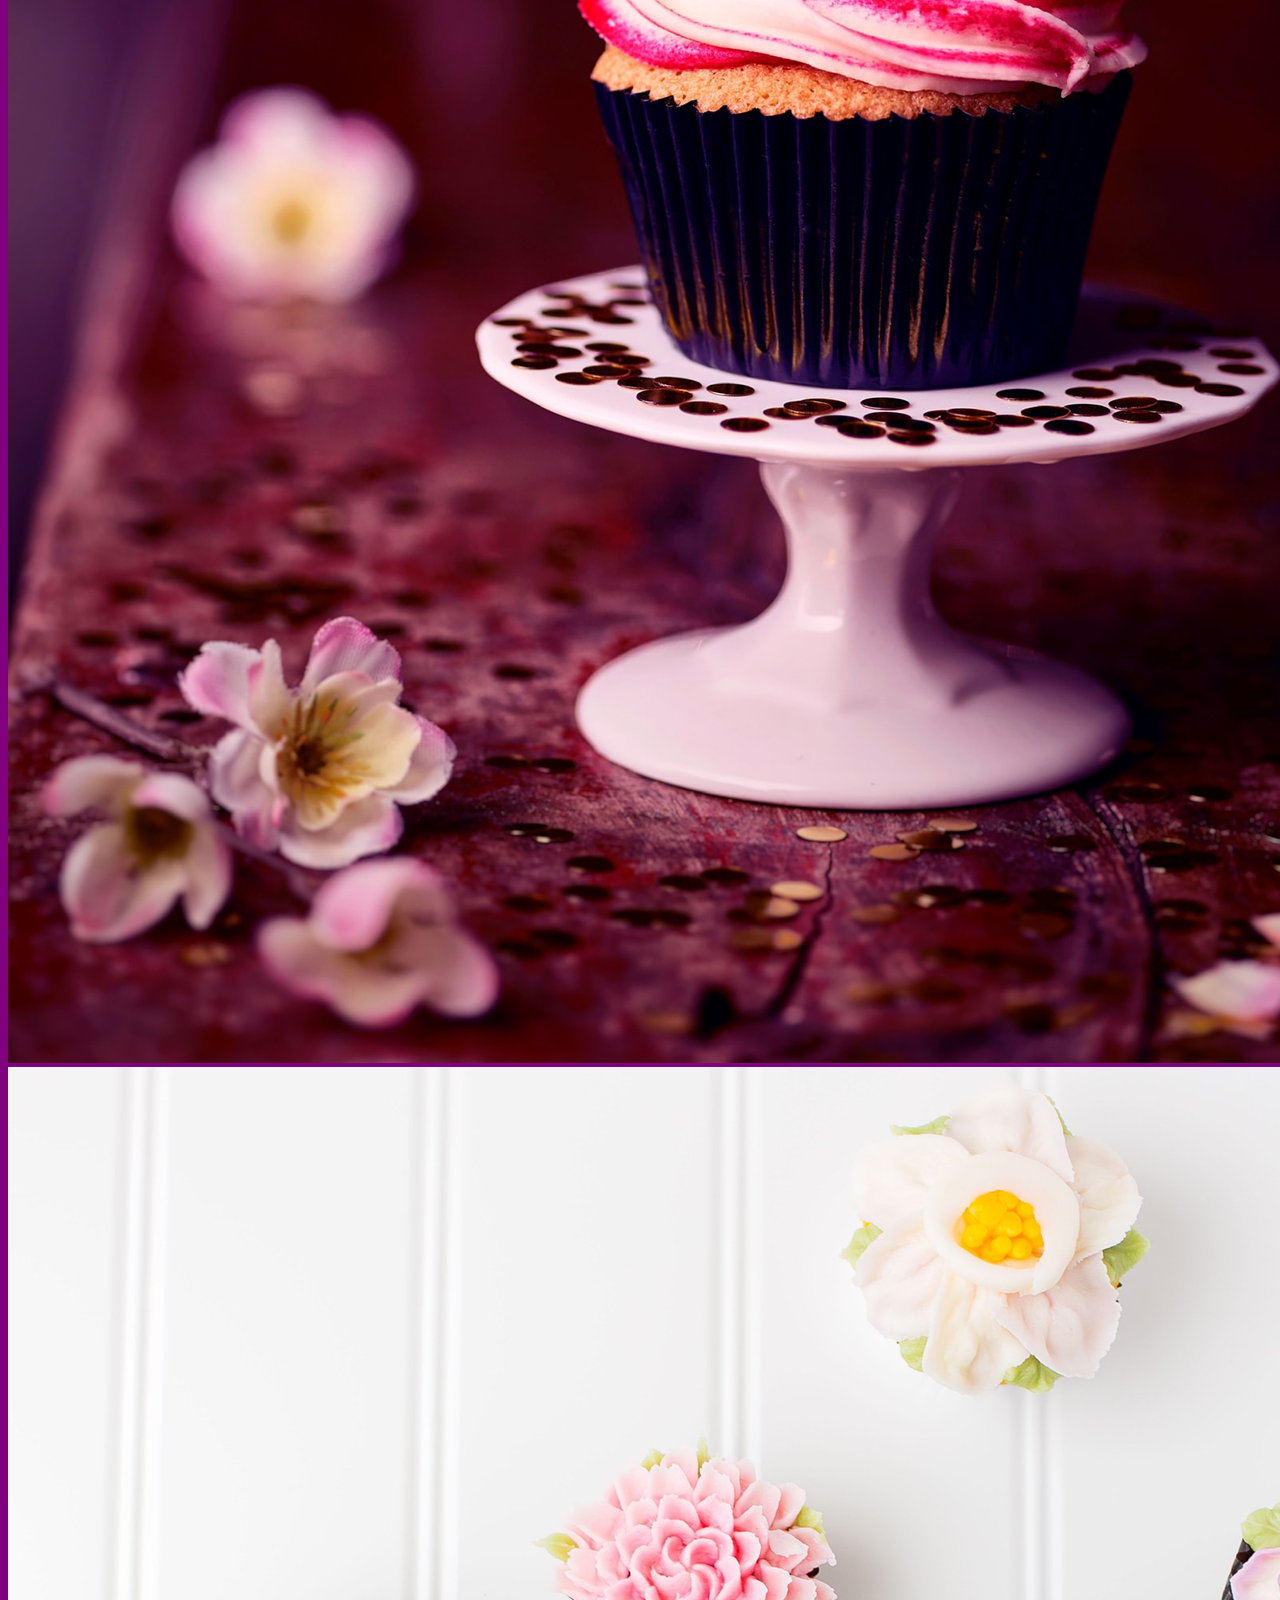
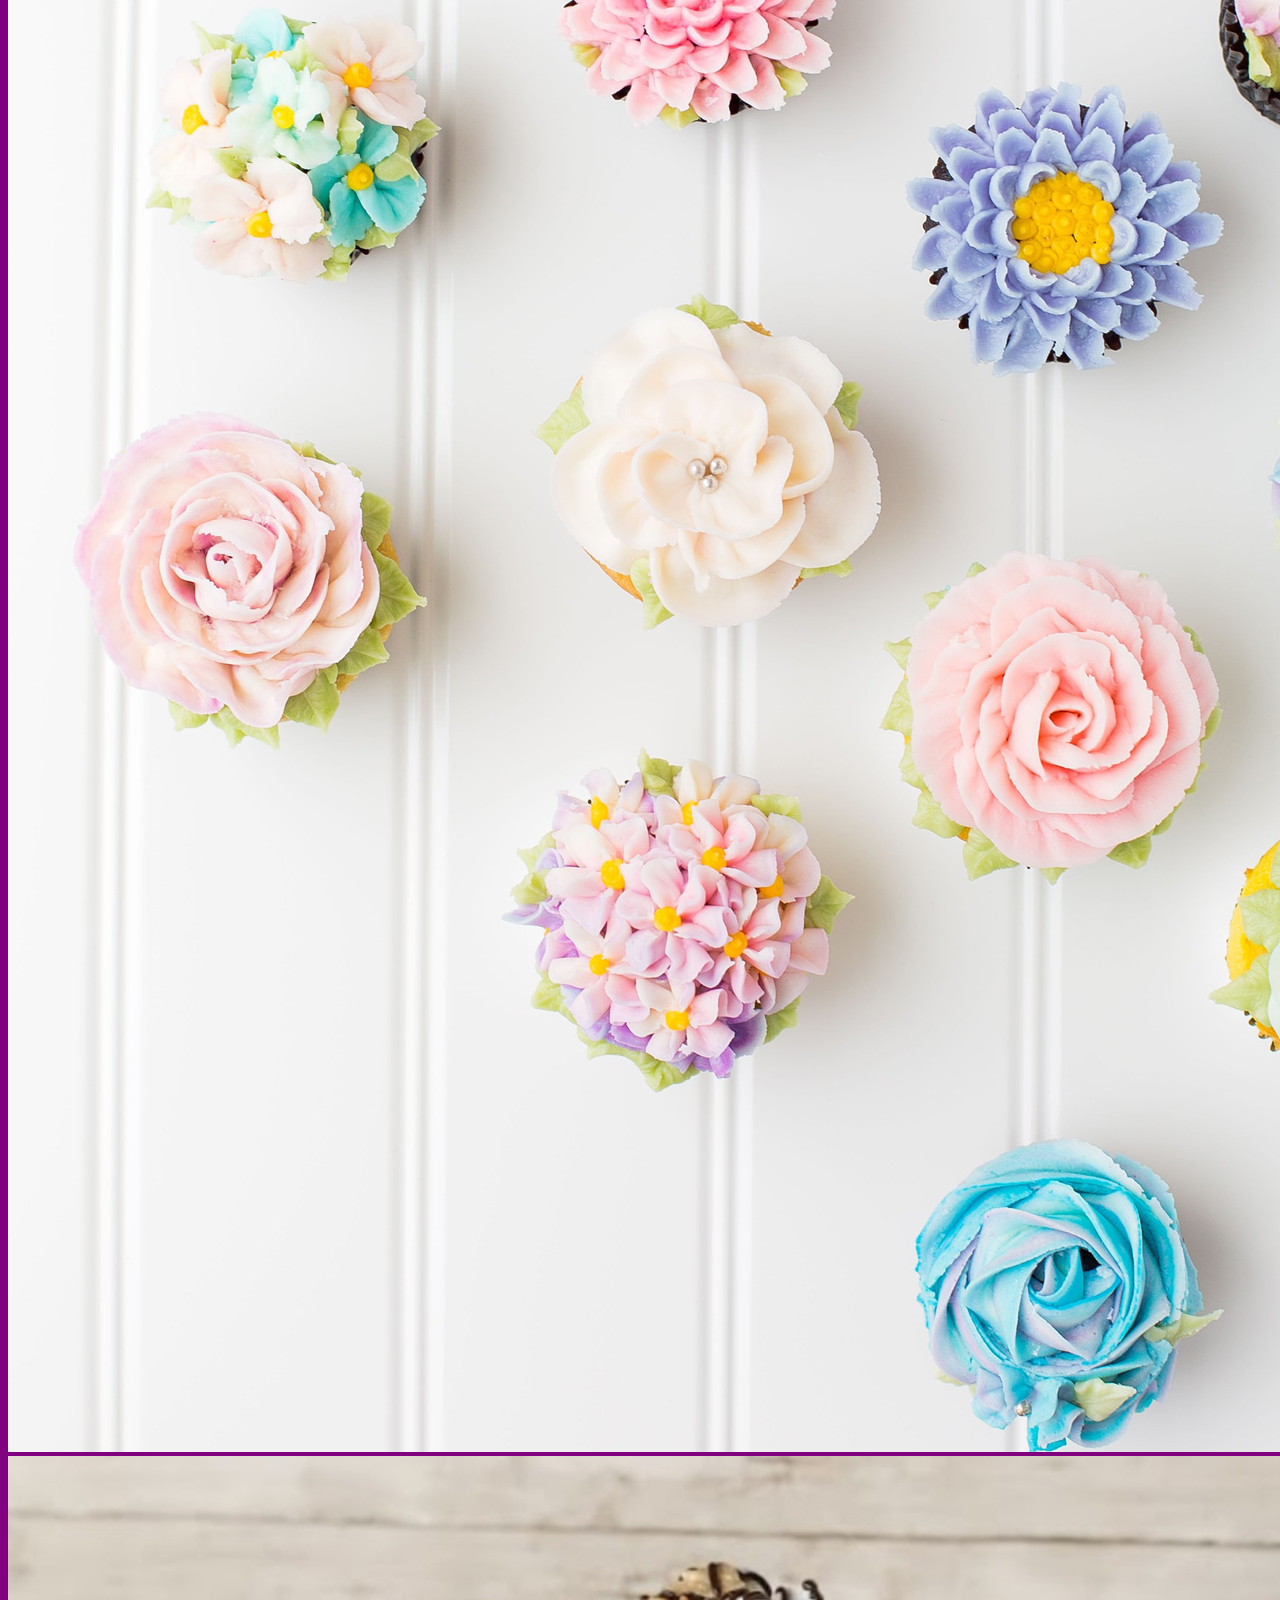
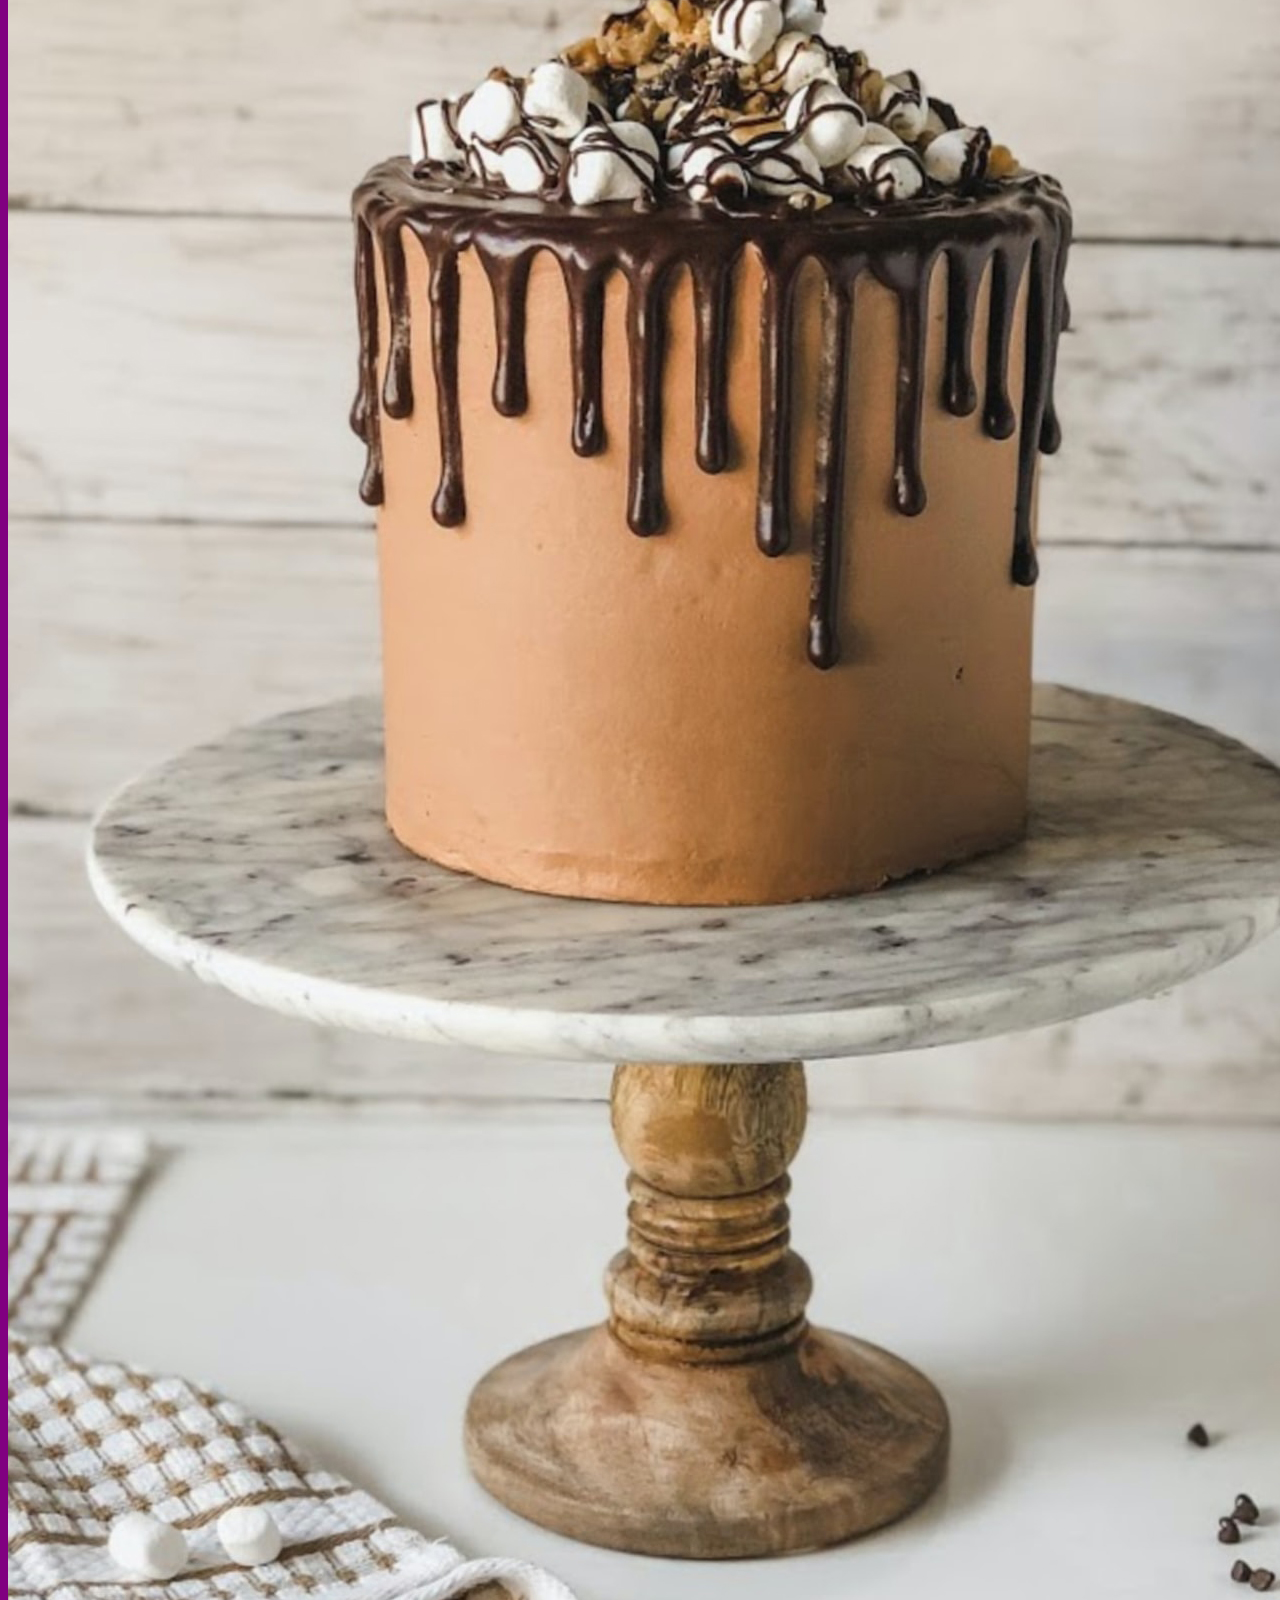
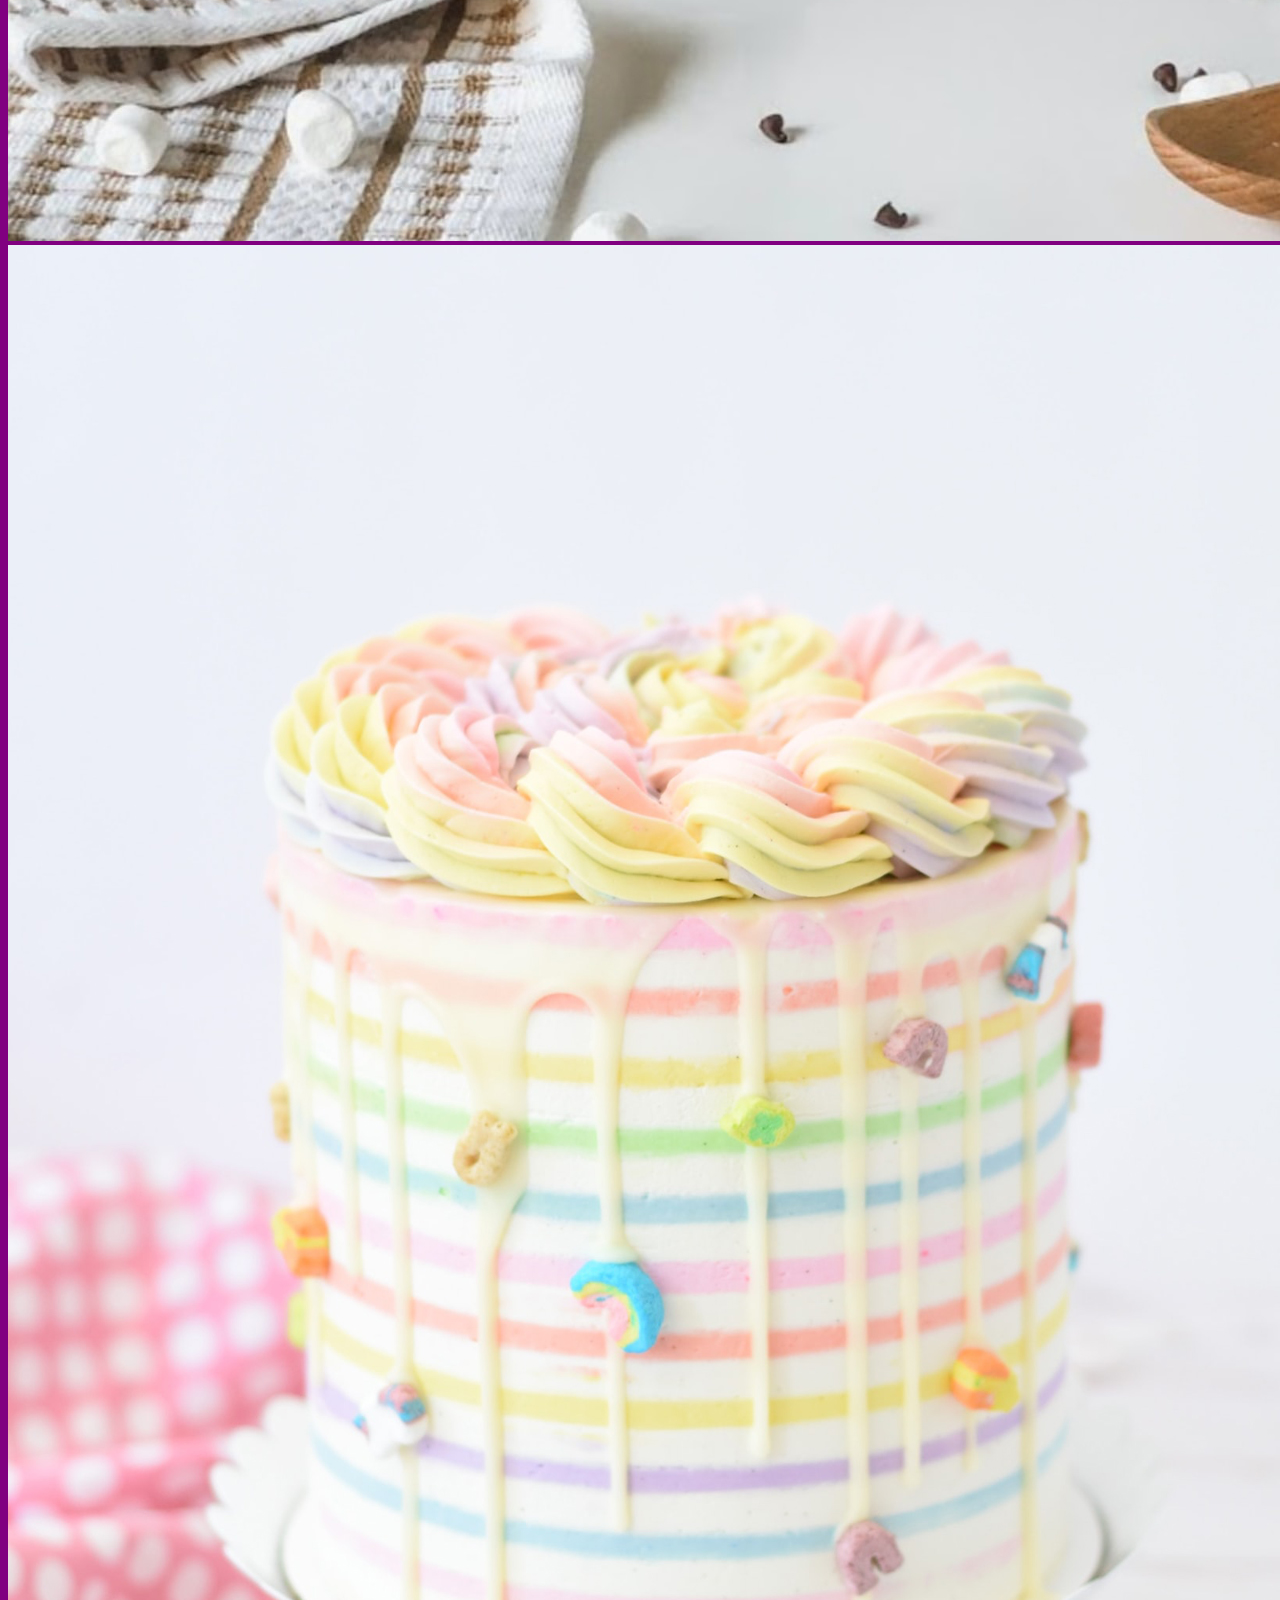
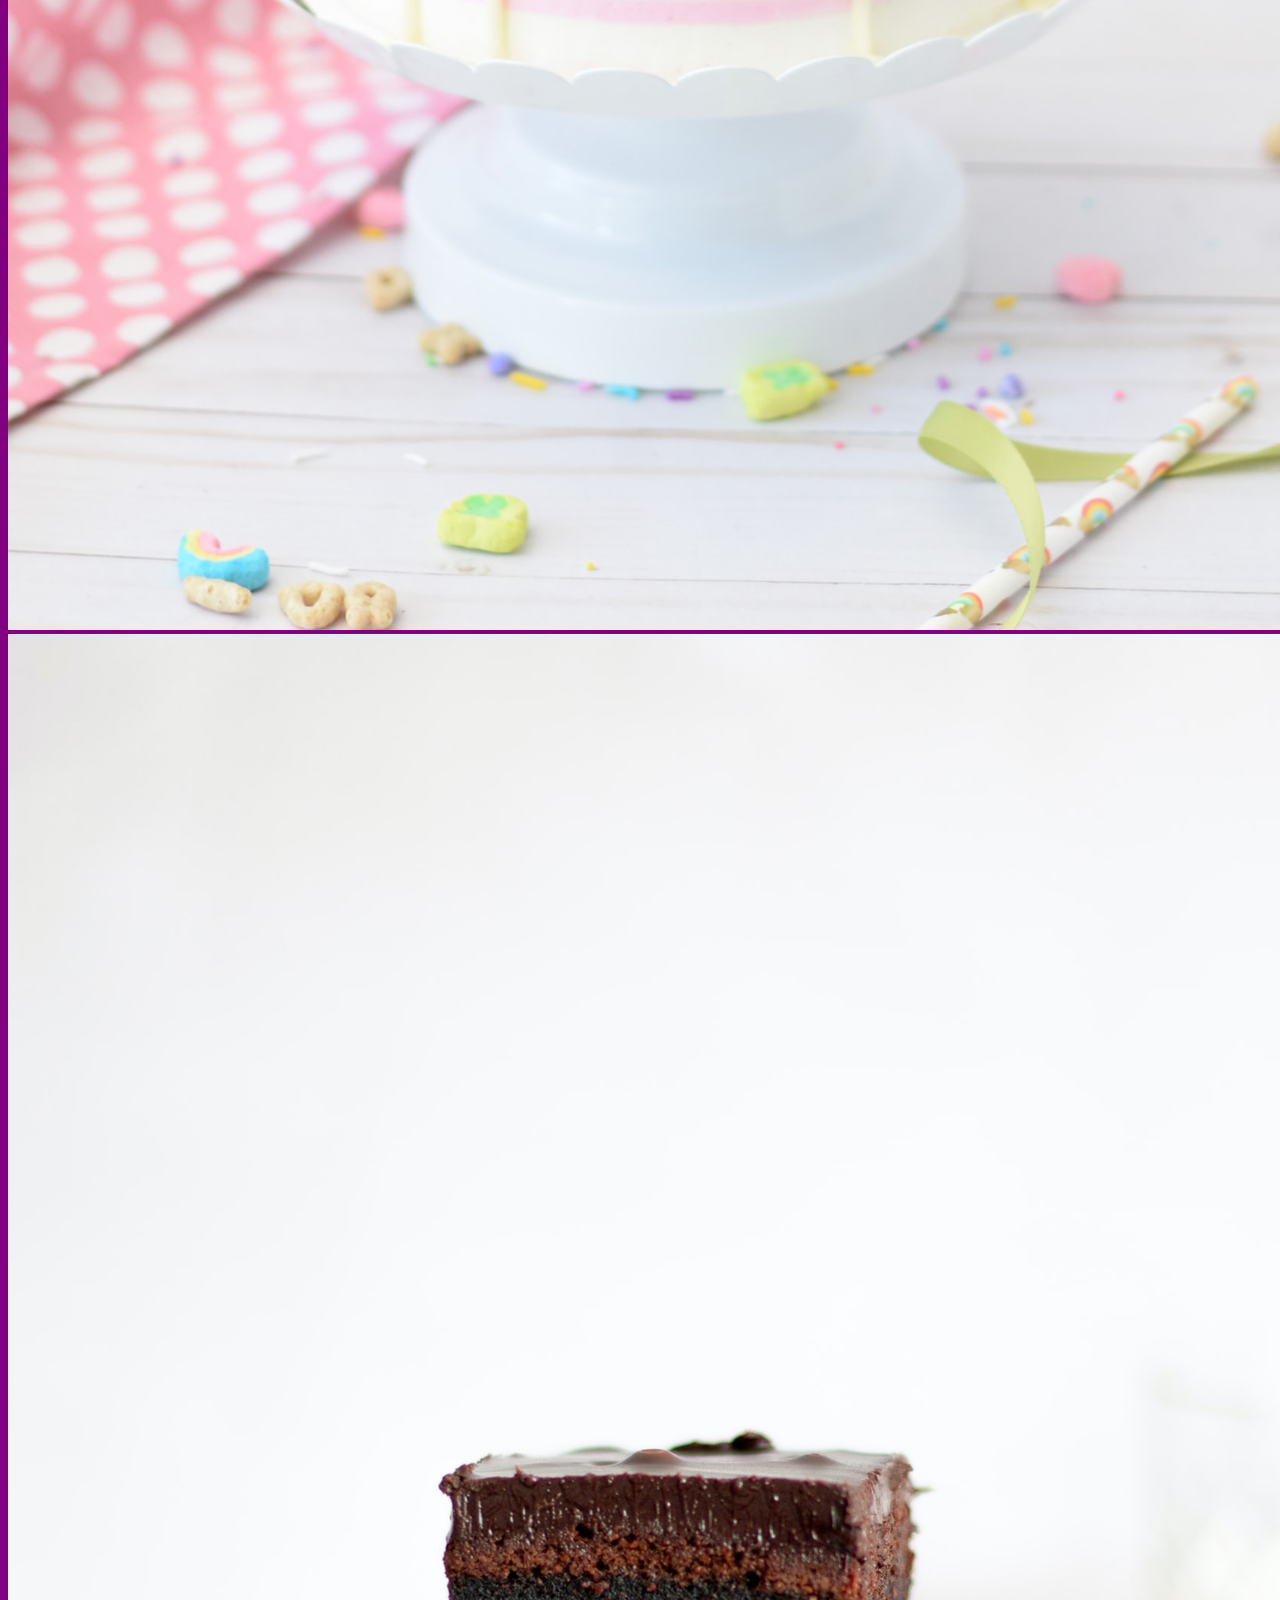
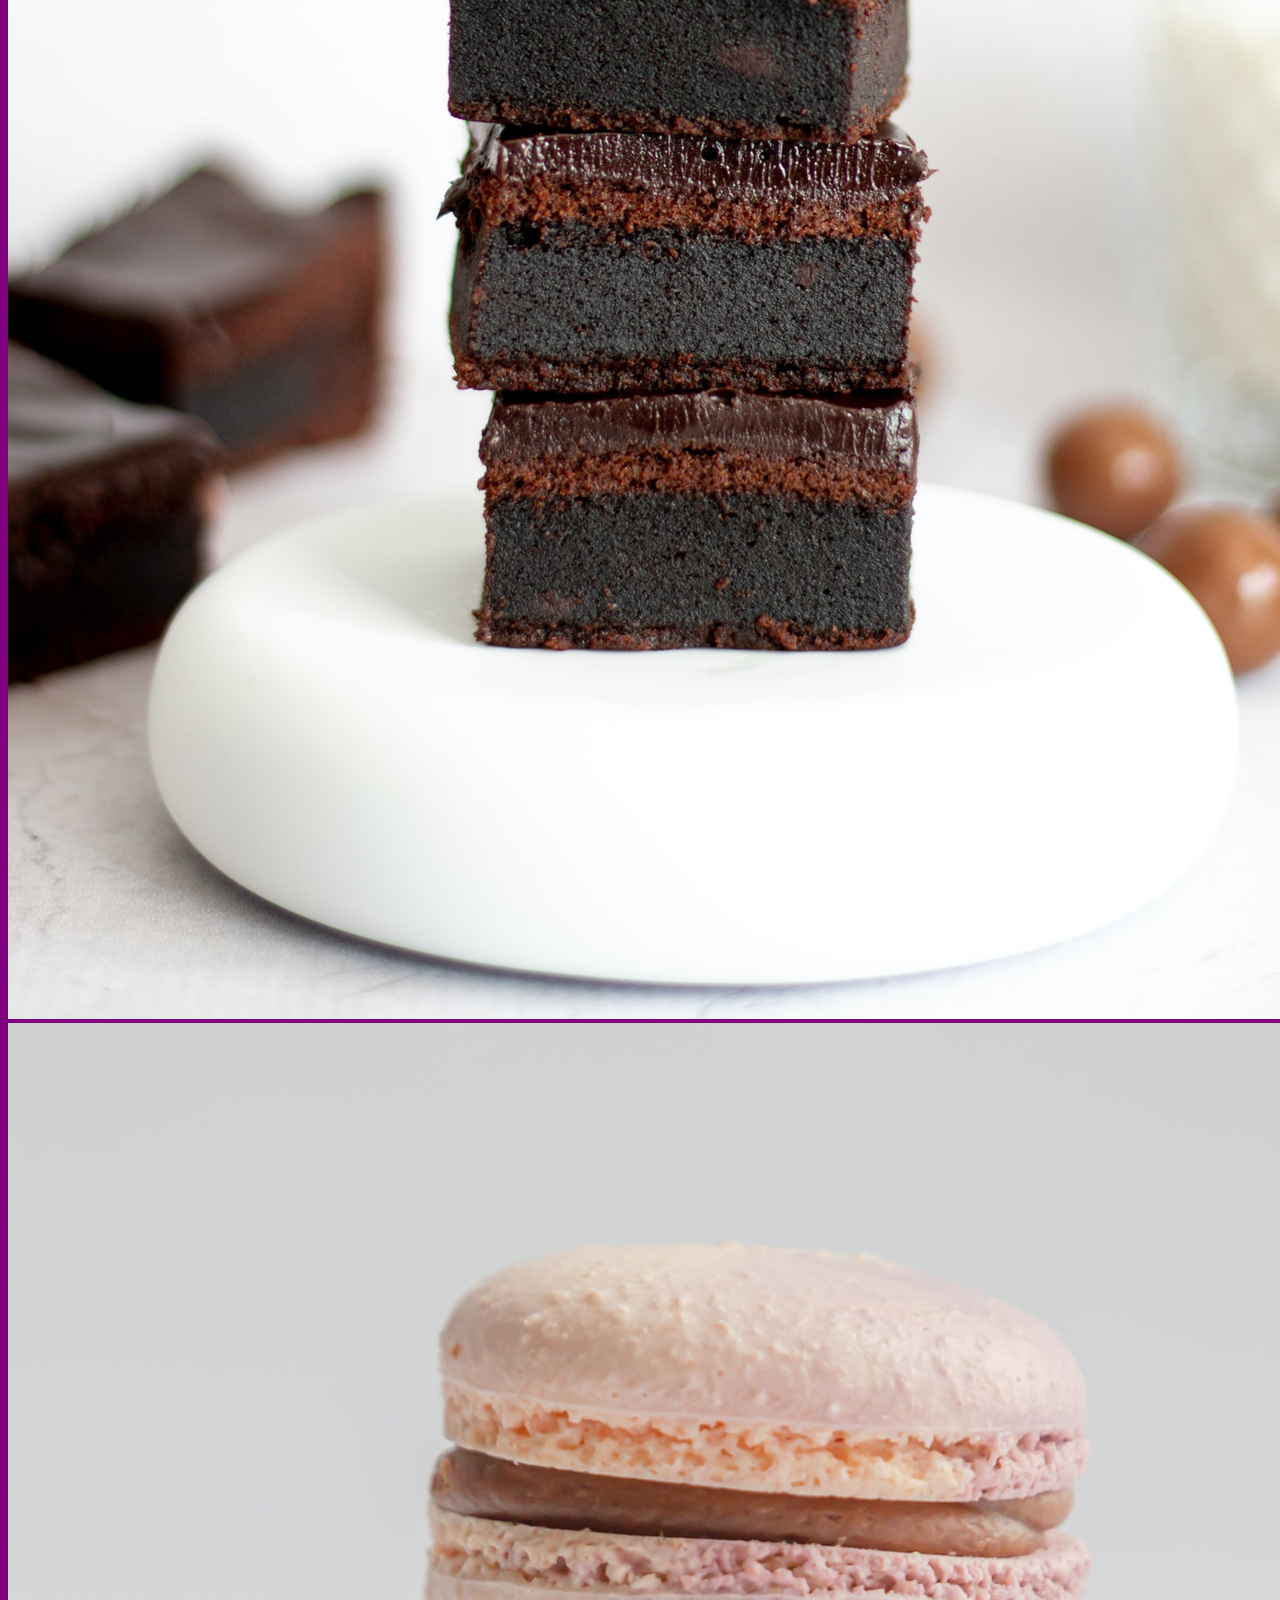
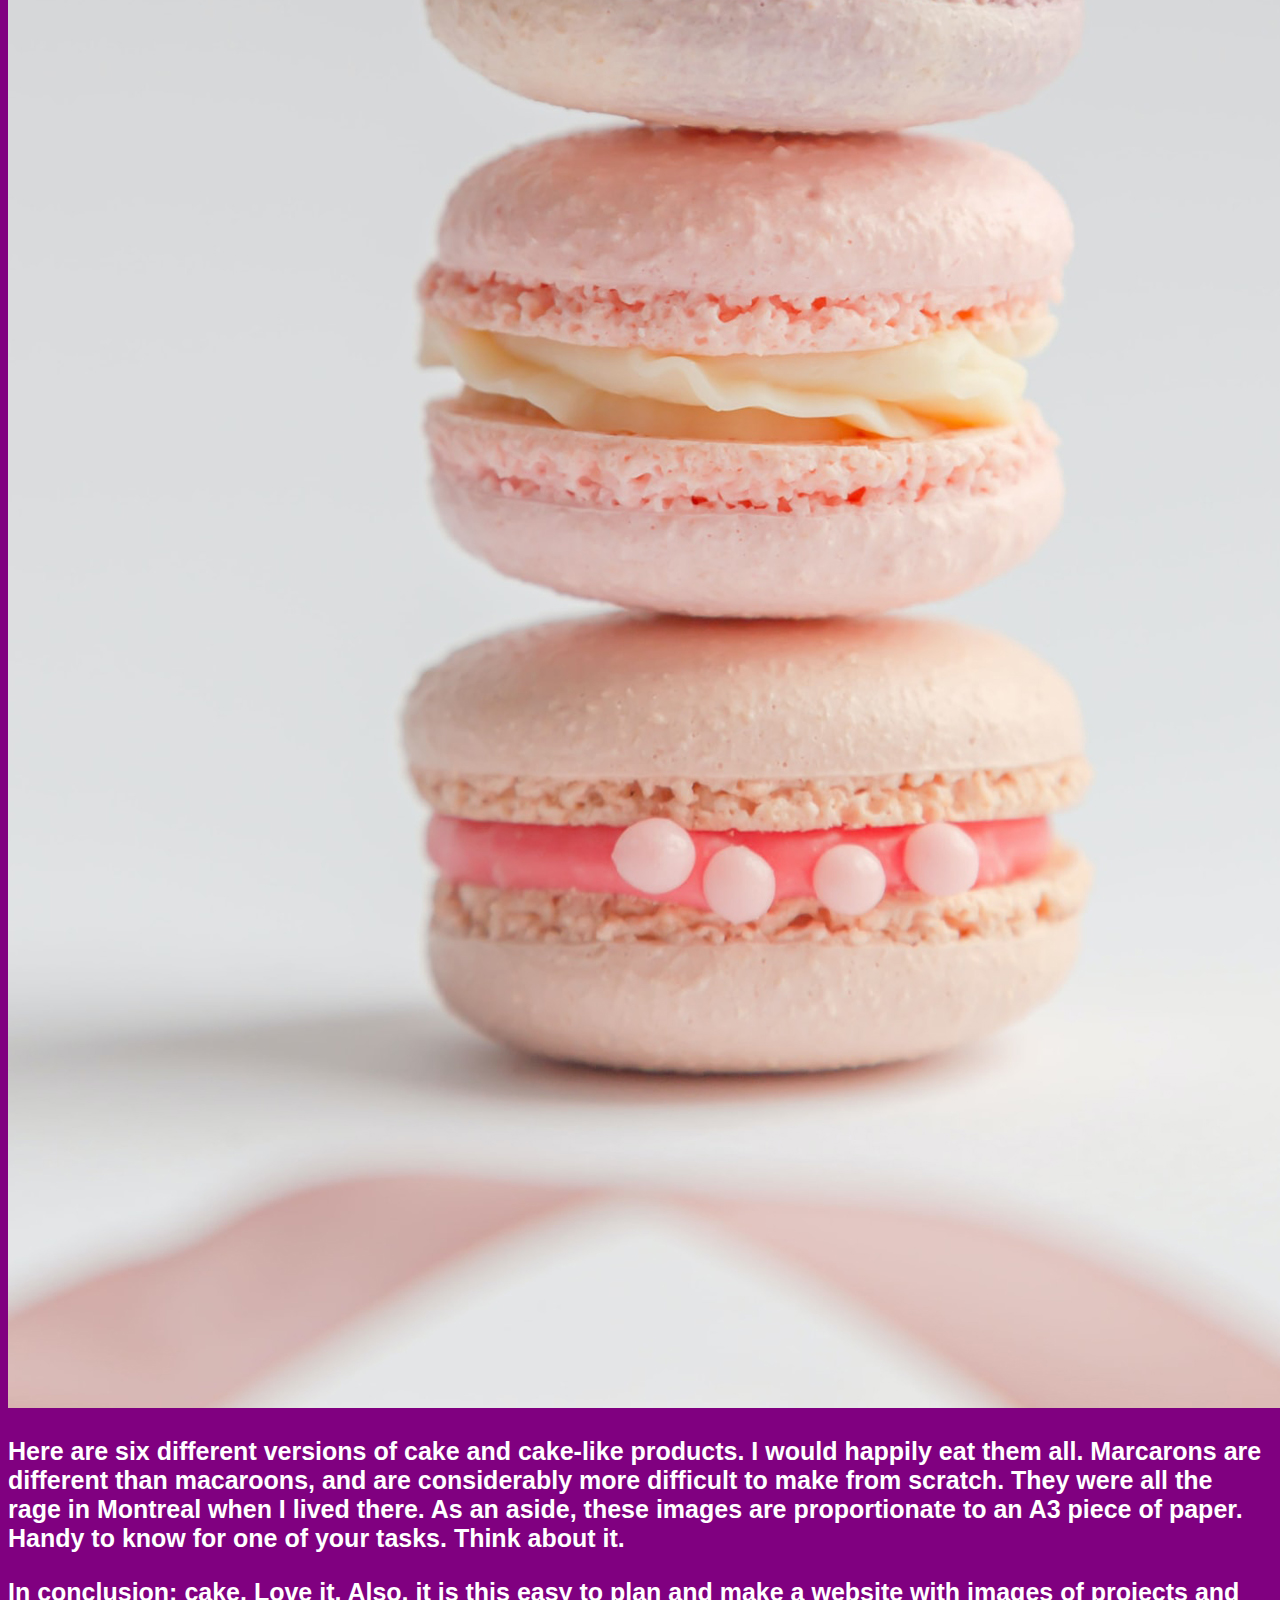
==== commit 3cf9472c: "updated styles.css" ====
--- a/cake.html
+++ b/cake.html
@@ -8,7 +8,7 @@
 
     <link rel='stylesheet' href='styles.css' />
 
-  
+
 
     <title>I Love Cake</title>
 </head>
@@ -19,7 +19,9 @@
     <header>
         <h1>I love cake. I'm not afraid to shout it to the mountain top.</h1>
 
-        <p class="cake-text">That's right. I love all kinds of cake. Chocolate, vanilla, cherry, and fruit based. If there is extra frosting or marzipan, all the better. I would happily run a 5k if there was cake at the finish line.</p>
+        <p class="cake-text">That's right. I love all kinds of cake. Chocolate, vanilla, cherry, and fruit based. If
+            there is extra frosting or marzipan, all the better. I would happily run a 5k if there was cake at the
+            finish line.</p>
     </header>
 
 
@@ -37,7 +39,7 @@
                     <img class="cake-item" src="images/cake1.jpg" alt="a photo of a cupcake">
 
                     <p class="cake-text caption">Cupcakes are a preferred way to enjoy cake. Many versions, all in
-                    little bite sized joy. Have one, have five! They are excellent.</p>
+                        little bite sized joy. Have one, have five! They are excellent.</p>
 
                 </div>
 
@@ -81,15 +83,18 @@
 
 
 
-            <p class="cake-text dark center">To show my love of cake, I'm going to put even more images in here but this time,
+            <p class="cake-text dark center">To show my love of cake, I'm going to put even more images in here but this
+                time,
                 they will be rectangular! <em>(like a poster)</em> </p>
 
             <div class="container">
                 <img class="cake-poster-item" src="images/cakeposter1.jpg" alt="a photo of a cupcake">
 
-                <img class="cake-poster-item" src="images/cakeposter2.jpg" alt="a photo of many cupcakes with icing that looks like flowers">
+                <img class="cake-poster-item" src="images/cakeposter2.jpg"
+                    alt="a photo of many cupcakes with icing that looks like flowers">
 
-                <img class="cake-poster-item" src="images/cakeposter3.jpg" alt="a photo of a chocolate popcorn marshmallow cake">
+                <img class="cake-poster-item" src="images/cakeposter3.jpg"
+                    alt="a photo of a chocolate popcorn marshmallow cake">
 
                 <img class="cake-poster-item" src="images/cakeposter4.jpg" alt="a photo of a rainbow cake not cut">
 
@@ -99,12 +104,16 @@
 
             </div>
 
-            <p class="cake-text dark center">Here are six different versions of cake and cake-like products. I would happily eat them all. Marcarons are different than macaroons, and are considerably more difficult to make from scratch. They were all the rage in Montreal when I lived there. As an aside, these images are proportionate to an A3 piece of paper. Handy to know for one of your tasks. Think about it.</p>
+            <p class="cake-text dark center">Here are six different versions of cake and cake-like products. I would
+                happily eat them all. Marcarons are different than macaroons, and are considerably more difficult to
+                make from scratch. They were all the rage in Montreal when I lived there. As an aside, these images are
+                proportionate to an A3 piece of paper. Handy to know for one of your tasks. Think about it.</p>
         </section>
     </main>
 
     <footer>
-        <p class="cake-text caption disclaimer dark">In conclusion: cake. Love it. Also, it is this easy to plan and make a
+        <p class="cake-text caption disclaimer dark">In conclusion: cake. Love it. Also, it is this easy to plan and
+            make a
             website with images of projects and some feedback text. With just a little planning, you can do this. Now
             take a week off from programming. You deserve it.</p>
 
--- a/styles.css
+++ b/styles.css
@@ -67,4 +67,14 @@
 a {
 
     color: white;
-}+}
+
+/* Cake page */
+
+.cake-text {
+    font-family: Verdana, Geneva, Tahoma, sans-serif;
+    text-align: left;
+    color: white;
+    font-size: 25px;
+    font-weight: bold;
+}
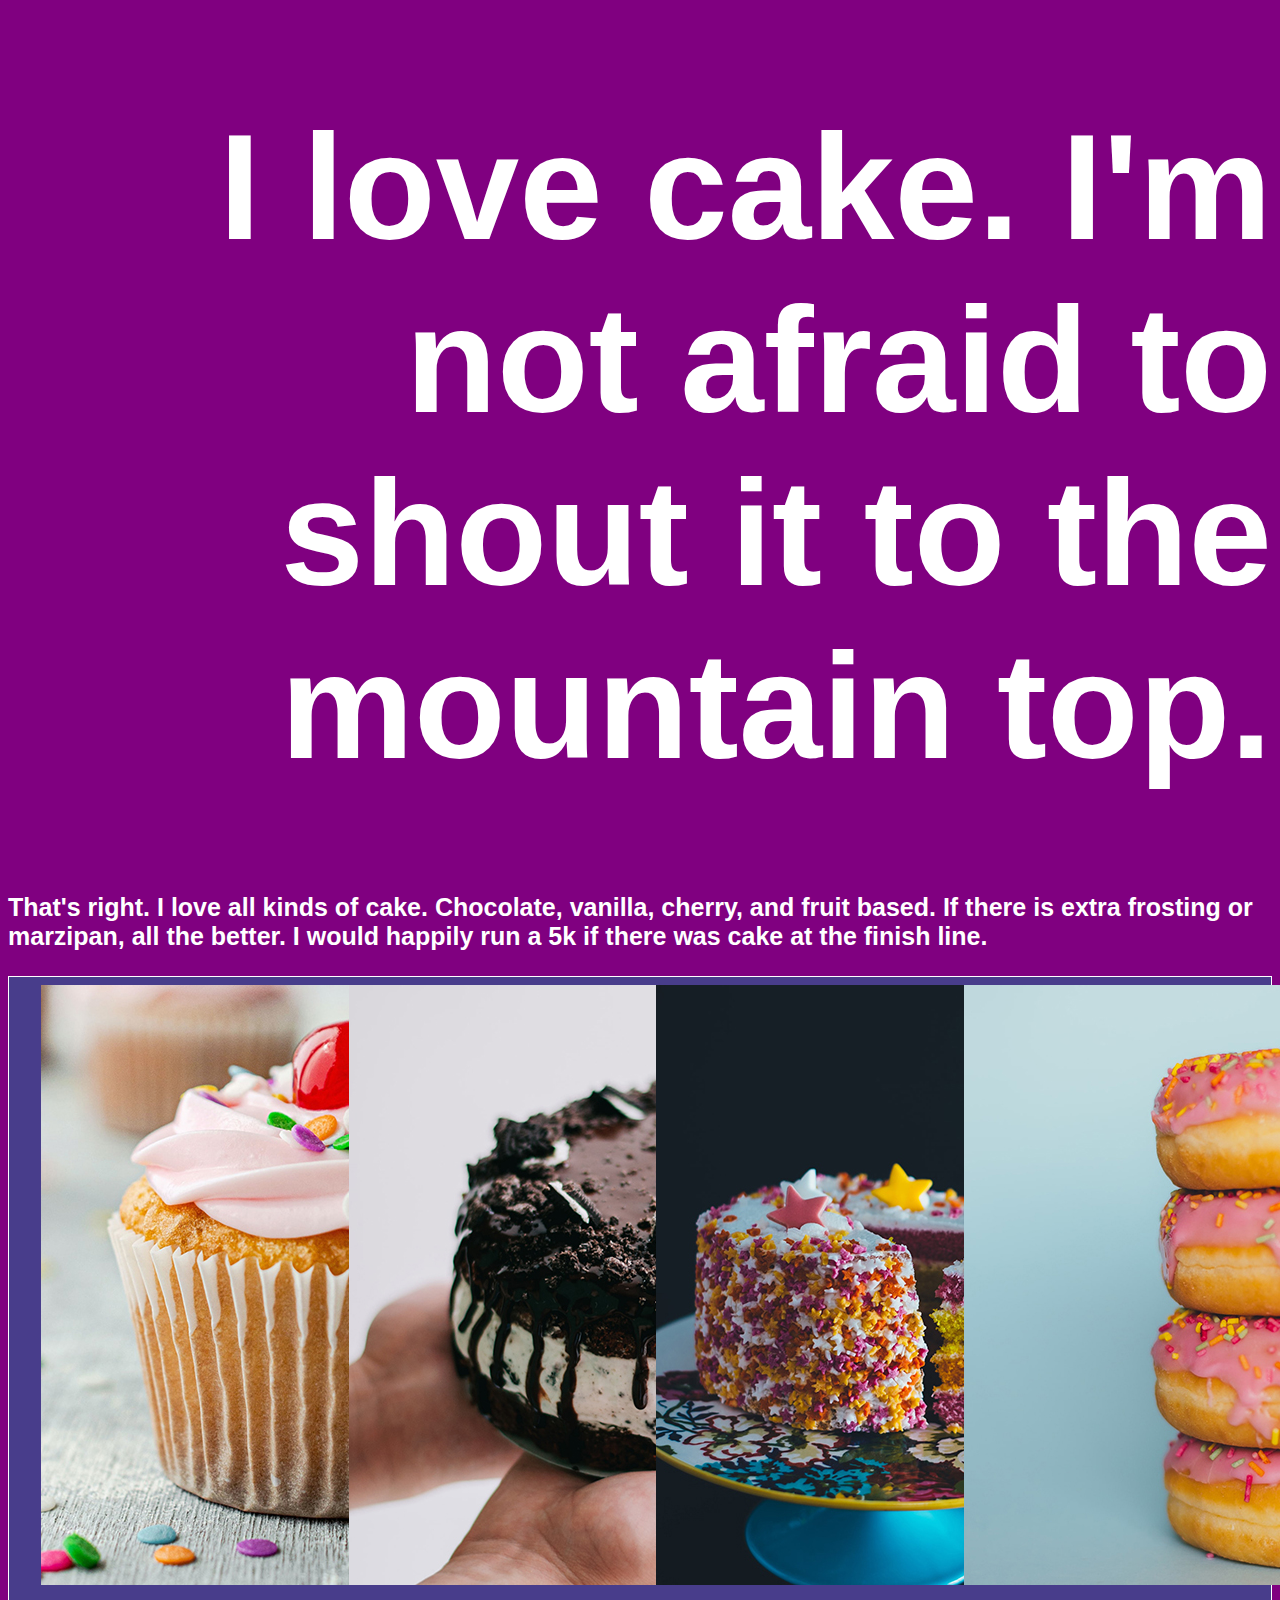
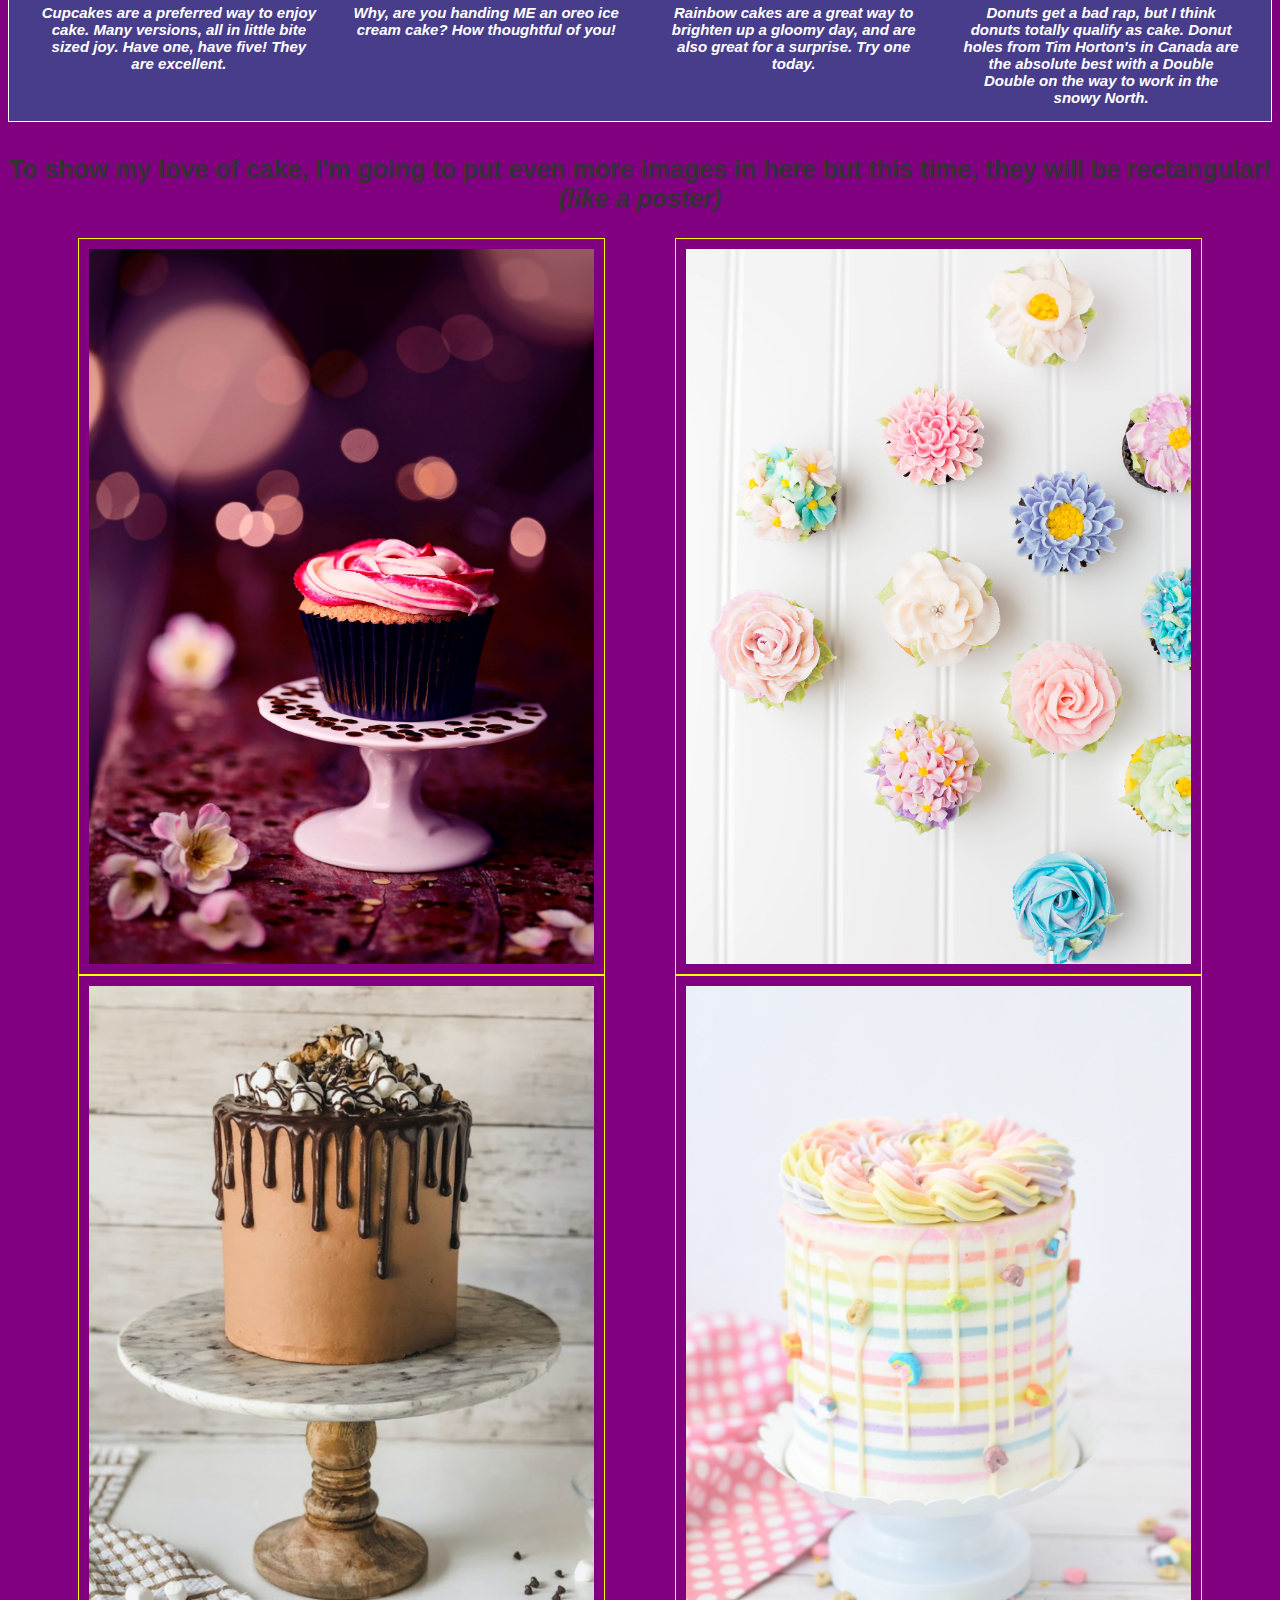
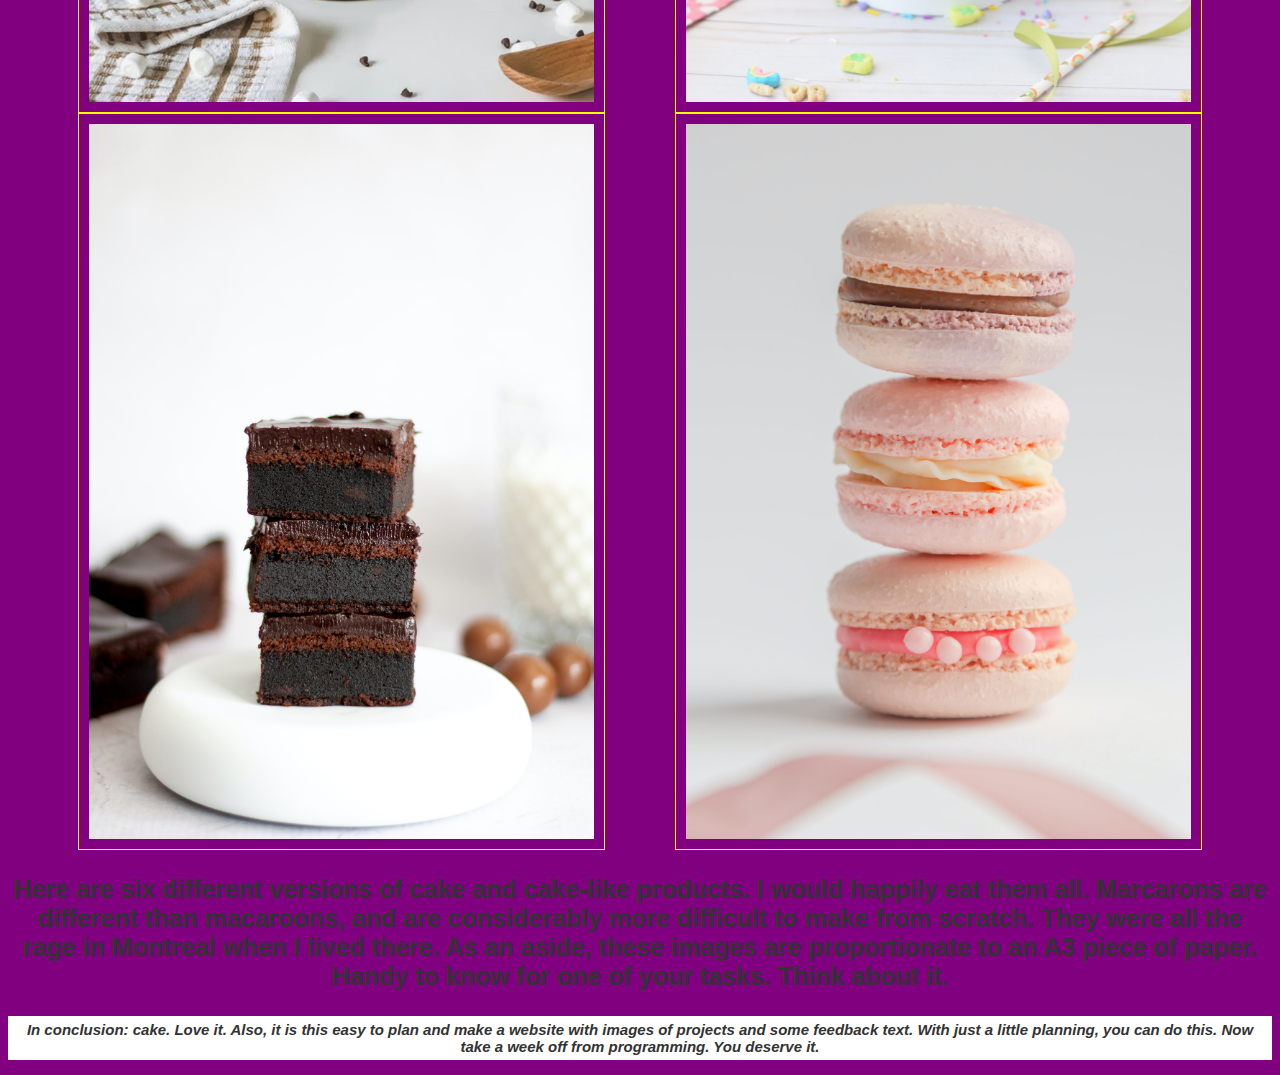
==== commit 74e5c29c: "Update cake.html" ====
--- a/cake.html
+++ b/cake.html
@@ -7,6 +7,7 @@
     <meta name="viewport" content="width=device-width, initial-scale=1.0">
 
     <link rel='stylesheet' href='styles.css' />
+    <link rel='stylesheet' href='styles2.css' />
 
 
 
--- a/styles.css
+++ b/styles.css
@@ -78,3 +78,34 @@
     font-size: 25px;
     font-weight: bold;
 }
+
+.section-one {
+    border: 1px solid white;
+    background-color: darkslateblue;
+}
+
+.caption {
+    font-size: 15px;
+    font-style: italic;
+    text-align: center;
+
+}
+
+.container {
+    display: flex;
+    justify-content: space-evenly;
+    flex-wrap: wrap;
+}
+
+.cakeitem {
+
+    border: 1px dashed yellow;
+    width: 275px;
+    height: 275px;
+    padding: 4px;
+}
+
+.cake-group {
+
+    width: 275px;
+}--- a/styles2.css
+++ b/styles2.css
@@ -0,0 +1,63 @@
+/* Un-comment by deleting the star and slash on the beginning and end of every style. Try different styles, look up what you can do and change, or the options VSC gives you*/
+/* ======================================== */
+
+
+/* ====poster section====*/
+
+
+/* below styles all sections */
+
+ 
+
+section { 
+    padding: 8px 0px 0px 0px;
+}  */
+
+
+
+/* below styles only "section 2" */
+
+
+
+.section-two {
+    padding: 6px 2px 2px 8px;
+    background-color: deepskyblue;
+}  
+
+
+
+/* designating a % for width for an image allows a rescale when web brower moves */
+
+  .cake-poster-item {
+    border: 1px solid yellow; 
+    display: flex; 
+    flex-wrap: wrap;
+    width: 40%;   
+    padding: 10px; 
+ } 
+
+ 
+  .dark {
+    color: #333333;
+}  
+
+ 
+ .center {
+    text-align: center;
+}  
+
+
+
+/*====footer styles====*/
+
+
+  footer {
+    
+    background-color: white;
+    
+}  
+
+  .disclaimer {   
+    padding: 5px;
+    text-align: center;
+}  